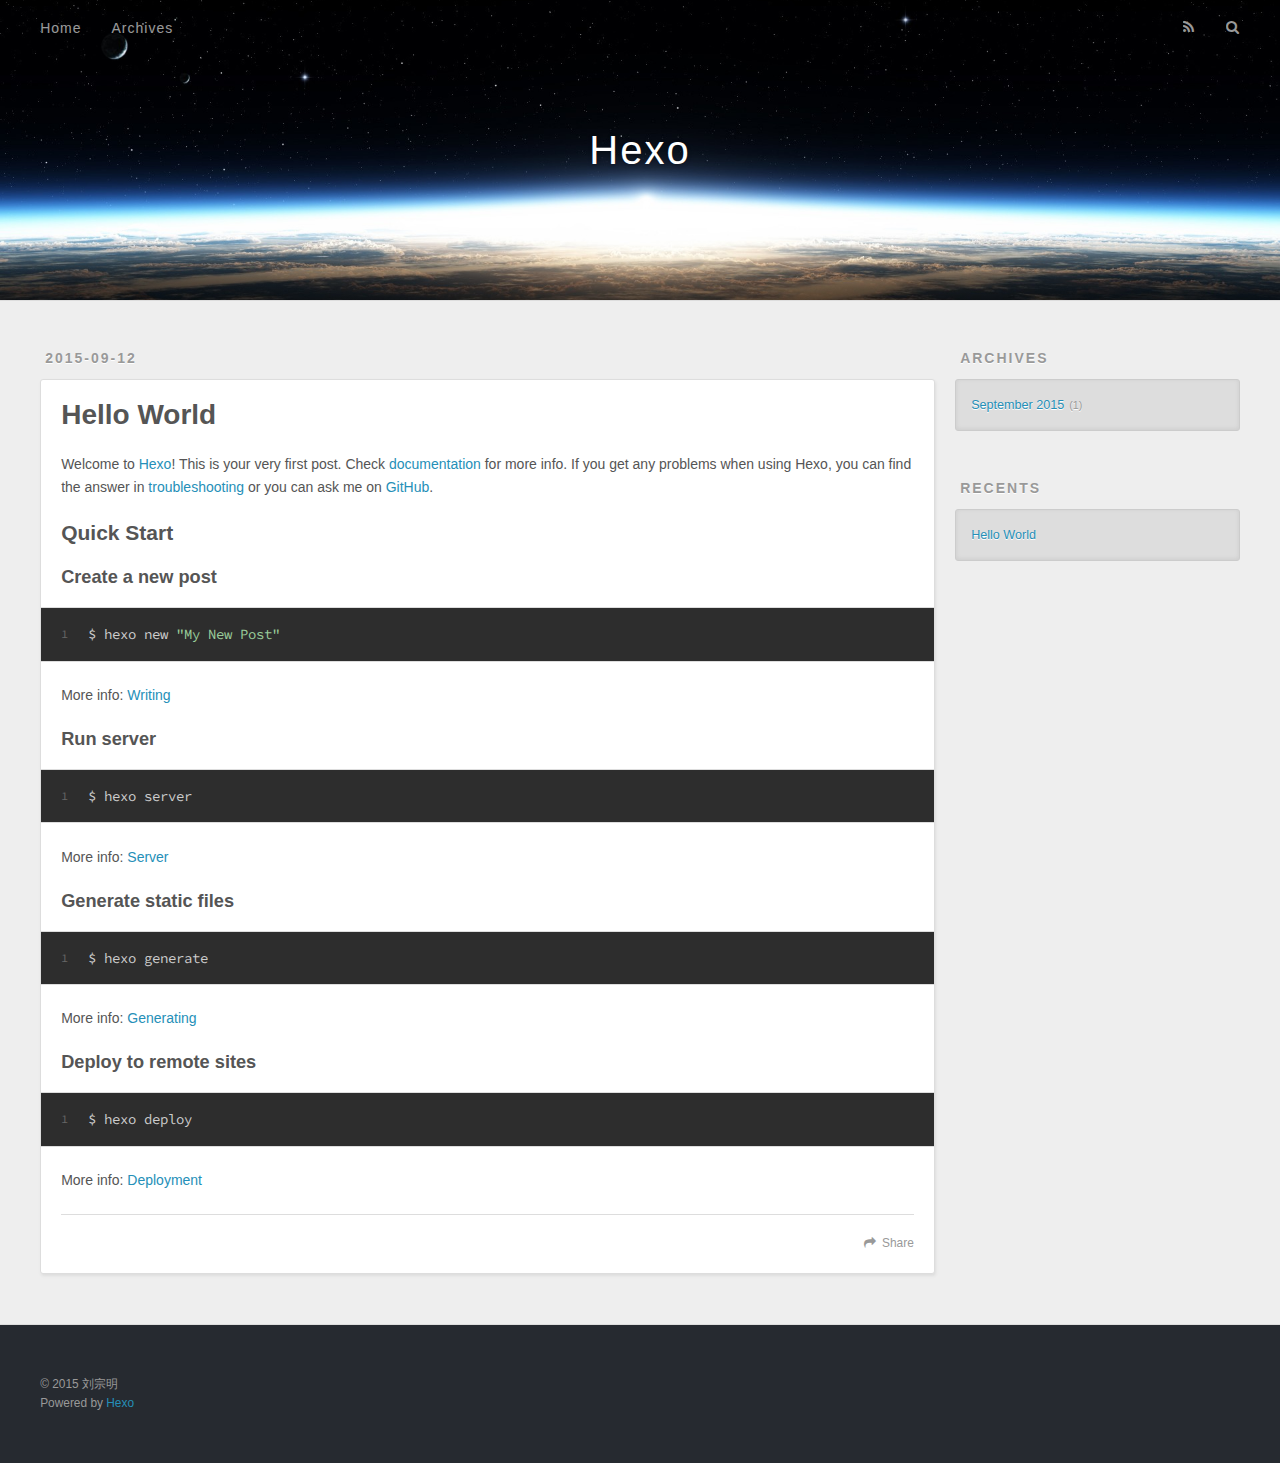
==== index.html @ bc6dc38a "Site updated: 2015-09-12 10:20:42" ====
<!DOCTYPE html>
<html>
<head>
  <meta charset="utf-8">
  
  <title>Hexo</title>
  <meta name="viewport" content="width=device-width, initial-scale=1, maximum-scale=1">
  <meta name="description">
<meta property="og:type" content="website">
<meta property="og:title" content="Hexo">
<meta property="og:url" content="http://yoursite.com/index.html">
<meta property="og:site_name" content="Hexo">
<meta property="og:description">
<meta name="twitter:card" content="summary">
<meta name="twitter:title" content="Hexo">
<meta name="twitter:description">
  
    <link rel="alternative" href="/atom.xml" title="Hexo" type="application/atom+xml">
  
  
    <link rel="icon" href="/favicon.png">
  
  <link href="//fonts.googleapis.com/css?family=Source+Code+Pro" rel="stylesheet" type="text/css">
  <link rel="stylesheet" href="/css/style.css" type="text/css">
  

</head>
<body>
  <div id="container">
    <div id="wrap">
      <header id="header">
  <div id="banner"></div>
  <div id="header-outer" class="outer">
    <div id="header-title" class="inner">
      <h1 id="logo-wrap">
        <a href="/" id="logo">Hexo</a>
      </h1>
      
    </div>
    <div id="header-inner" class="inner">
      <nav id="main-nav">
        <a id="main-nav-toggle" class="nav-icon"></a>
        
          <a class="main-nav-link" href="/">Home</a>
        
          <a class="main-nav-link" href="/archives">Archives</a>
        
      </nav>
      <nav id="sub-nav">
        
          <a id="nav-rss-link" class="nav-icon" href="/atom.xml" title="RSS Feed"></a>
        
        <a id="nav-search-btn" class="nav-icon" title="Search"></a>
      </nav>
      <div id="search-form-wrap">
        <form action="//google.com/search" method="get" accept-charset="UTF-8" class="search-form"><input type="search" name="q" results="0" class="search-form-input" placeholder="Search"><button type="submit" class="search-form-submit">&#xF002;</button><input type="hidden" name="sitesearch" value="http://yoursite.com"></form>
      </div>
    </div>
  </div>
</header>
      <div class="outer">
        <section id="main">
  
    <article id="post-hello-world" class="article article-type-post" itemscope itemprop="blogPost">
  <div class="article-meta">
    <a href="/2015/09/12/hello-world/" class="article-date">
  <time datetime="2015-09-12T01:57:37.000Z" itemprop="datePublished">2015-09-12</time>
</a>
    
  </div>
  <div class="article-inner">
    
    
      <header class="article-header">
        
  
    <h1 itemprop="name">
      <a class="article-title" href="/2015/09/12/hello-world/">Hello World</a>
    </h1>
  

      </header>
    
    <div class="article-entry" itemprop="articleBody">
      
        <p>Welcome to <a href="http://hexo.io/" target="_blank" rel="external">Hexo</a>! This is your very first post. Check <a href="http://hexo.io/docs/" target="_blank" rel="external">documentation</a> for more info. If you get any problems when using Hexo, you can find the answer in <a href="http://hexo.io/docs/troubleshooting.html" target="_blank" rel="external">troubleshooting</a> or you can ask me on <a href="https://github.com/hexojs/hexo/issues" target="_blank" rel="external">GitHub</a>.</p>
<h2 id="Quick_Start">Quick Start</h2><h3 id="Create_a_new_post">Create a new post</h3><figure class="highlight bash"><table><tr><td class="gutter"><pre><span class="line">1</span><br></pre></td><td class="code"><pre><span class="line">$ hexo new <span class="string">"My New Post"</span></span><br></pre></td></tr></table></figure>
<p>More info: <a href="http://hexo.io/docs/writing.html" target="_blank" rel="external">Writing</a></p>
<h3 id="Run_server">Run server</h3><figure class="highlight bash"><table><tr><td class="gutter"><pre><span class="line">1</span><br></pre></td><td class="code"><pre><span class="line">$ hexo server</span><br></pre></td></tr></table></figure>
<p>More info: <a href="http://hexo.io/docs/server.html" target="_blank" rel="external">Server</a></p>
<h3 id="Generate_static_files">Generate static files</h3><figure class="highlight bash"><table><tr><td class="gutter"><pre><span class="line">1</span><br></pre></td><td class="code"><pre><span class="line">$ hexo generate</span><br></pre></td></tr></table></figure>
<p>More info: <a href="http://hexo.io/docs/generating.html" target="_blank" rel="external">Generating</a></p>
<h3 id="Deploy_to_remote_sites">Deploy to remote sites</h3><figure class="highlight bash"><table><tr><td class="gutter"><pre><span class="line">1</span><br></pre></td><td class="code"><pre><span class="line">$ hexo deploy</span><br></pre></td></tr></table></figure>
<p>More info: <a href="http://hexo.io/docs/deployment.html" target="_blank" rel="external">Deployment</a></p>

      
    </div>
    <footer class="article-footer">
      <a data-url="http://yoursite.com/2015/09/12/hello-world/" data-id="ciegfqqn90000w3j21txel5hb" class="article-share-link">Share</a>
      
      
    </footer>
  </div>
  
</article>


  
  
</section>
        
          <aside id="sidebar">
  
    
  
    
  
    
  
    
  <div class="widget-wrap">
    <h3 class="widget-title">Archives</h3>
    <div class="widget">
      <ul class="archive-list"><li class="archive-list-item"><a class="archive-list-link" href="/archives/2015/09/">September 2015</a><span class="archive-list-count">1</span></li></ul>
    </div>
  </div>

  
    
  <div class="widget-wrap">
    <h3 class="widget-title">Recents</h3>
    <div class="widget">
      <ul>
        
          <li>
            <a href="/2015/09/12/hello-world/">Hello World</a>
          </li>
        
      </ul>
    </div>
  </div>

  
</aside>
        
      </div>
      <footer id="footer">
  
  <div class="outer">
    <div id="footer-info" class="inner">
      &copy; 2015 刘宗明<br>
      Powered by <a href="http://hexo.io/" target="_blank">Hexo</a>
    </div>
  </div>
</footer>
    </div>
    <nav id="mobile-nav">
  
    <a href="/" class="mobile-nav-link">Home</a>
  
    <a href="/archives" class="mobile-nav-link">Archives</a>
  
</nav>
    

<script src="//ajax.googleapis.com/ajax/libs/jquery/2.0.3/jquery.min.js"></script>


  <link rel="stylesheet" href="/fancybox/jquery.fancybox.css" type="text/css">
  <script src="/fancybox/jquery.fancybox.pack.js" type="text/javascript"></script>


<script src="/js/script.js" type="text/javascript"></script>

  </div>
</body>
</html>
---- css/style.css ----
body {
  width: 100%;
}
body:before,
body:after {
  content: "";
  display: table;
}
body:after {
  clear: both;
}
html,
body,
div,
span,
applet,
object,
iframe,
h1,
h2,
h3,
h4,
h5,
h6,
p,
blockquote,
pre,
a,
abbr,
acronym,
address,
big,
cite,
code,
del,
dfn,
em,
img,
ins,
kbd,
q,
s,
samp,
small,
strike,
strong,
sub,
sup,
tt,
var,
dl,
dt,
dd,
ol,
ul,
li,
fieldset,
form,
label,
legend,
table,
caption,
tbody,
tfoot,
thead,
tr,
th,
td {
  margin: 0;
  padding: 0;
  border: 0;
  outline: 0;
  font-weight: inherit;
  font-style: inherit;
  font-family: inherit;
  font-size: 100%;
  vertical-align: baseline;
}
body {
  line-height: 1;
  color: #000;
  background: #fff;
}
ol,
ul {
  list-style: none;
}
table {
  border-collapse: separate;
  border-spacing: 0;
  vertical-align: middle;
}
caption,
th,
td {
  text-align: left;
  font-weight: normal;
  vertical-align: middle;
}
a img {
  border: none;
}
input,
button {
  margin: 0;
  padding: 0;
}
input::-moz-focus-inner,
button::-moz-focus-inner {
  border: 0;
  padding: 0;
}
@font-face {
  font-family: FontAwesome;
  font-style: normal;
  font-weight: normal;
  src: url("fonts/fontawesome-webfont.eot?v=#4.0.3");
  src: url("fonts/fontawesome-webfont.eot?#iefix&v=#4.0.3") format("embedded-opentype"), url("fonts/fontawesome-webfont.woff?v=#4.0.3") format("woff"), url("fonts/fontawesome-webfont.ttf?v=#4.0.3") format("truetype"), url("fonts/fontawesome-webfont.svg#fontawesomeregular?v=#4.0.3") format("svg");
}
html,
body,
#container {
  height: 100%;
}
body {
  background: #eee;
  font: 14px "Helvetica Neue", Helvetica, Arial, sans-serif;
  -webkit-text-size-adjust: 100%;
}
.outer {
  max-width: 1220px;
  margin: 0 auto;
  padding: 0 20px;
}
.outer:before,
.outer:after {
  content: "";
  display: table;
}
.outer:after {
  clear: both;
}
.inner {
  display: inline;
  float: left;
  width: 98.33333333333333%;
  margin: 0 0.833333333333333%;
}
.left,
.alignleft {
  float: left;
}
.right,
.alignright {
  float: right;
}
.clear {
  clear: both;
}
#container {
  position: relative;
}
.mobile-nav-on {
  overflow: hidden;
}
#wrap {
  height: 100%;
  width: 100%;
  position: absolute;
  top: 0;
  left: 0;
  -webkit-transition: 0.2s ease-out;
  -moz-transition: 0.2s ease-out;
  -ms-transition: 0.2s ease-out;
  transition: 0.2s ease-out;
  z-index: 1;
  background: #eee;
}
.mobile-nav-on #wrap {
  left: 280px;
}
@media screen and (min-width: 768px) {
  #main {
    display: inline;
    float: left;
    width: 73.33333333333333%;
    margin: 0 0.833333333333333%;
  }
}
.article-date,
.article-category-link,
.archive-year,
.widget-title {
  text-decoration: none;
  text-transform: uppercase;
  letter-spacing: 2px;
  color: #999;
  margin-bottom: 1em;
  margin-left: 5px;
  line-height: 1em;
  text-shadow: 0 1px #fff;
  font-weight: bold;
}
.article-inner,
.archive-article-inner {
  background: #fff;
  -webkit-box-shadow: 1px 2px 3px #ddd;
  box-shadow: 1px 2px 3px #ddd;
  border: 1px solid #ddd;
  -webkit-border-radius: 3px;
  border-radius: 3px;
}
.article-entry h1,
.widget h1 {
  font-size: 2em;
}
.article-entry h2,
.widget h2 {
  font-size: 1.5em;
}
.article-entry h3,
.widget h3 {
  font-size: 1.3em;
}
.article-entry h4,
.widget h4 {
  font-size: 1.2em;
}
.article-entry h5,
.widget h5 {
  font-size: 1em;
}
.article-entry h6,
.widget h6 {
  font-size: 1em;
  color: #999;
}
.article-entry hr,
.widget hr {
  border: 1px dashed #ddd;
}
.article-entry strong,
.widget strong {
  font-weight: bold;
}
.article-entry em,
.widget em,
.article-entry cite,
.widget cite {
  font-style: italic;
}
.article-entry sup,
.widget sup,
.article-entry sub,
.widget sub {
  font-size: 0.75em;
  line-height: 0;
  position: relative;
  vertical-align: baseline;
}
.article-entry sup,
.widget sup {
  top: -0.5em;
}
.article-entry sub,
.widget sub {
  bottom: -0.2em;
}
.article-entry small,
.widget small {
  font-size: 0.85em;
}
.article-entry acronym,
.widget acronym,
.article-entry abbr,
.widget abbr {
  border-bottom: 1px dotted;
}
.article-entry ul,
.widget ul,
.article-entry ol,
.widget ol,
.article-entry dl,
.widget dl {
  margin: 0 20px;
  line-height: 1.6em;
}
.article-entry ul ul,
.widget ul ul,
.article-entry ol ul,
.widget ol ul,
.article-entry ul ol,
.widget ul ol,
.article-entry ol ol,
.widget ol ol {
  margin-top: 0;
  margin-bottom: 0;
}
.article-entry ul,
.widget ul {
  list-style: disc;
}
.article-entry ol,
.widget ol {
  list-style: decimal;
}
.article-entry dt,
.widget dt {
  font-weight: bold;
}
#header {
  height: 300px;
  position: relative;
  border-bottom: 1px solid #ddd;
}
#header:before,
#header:after {
  content: "";
  position: absolute;
  left: 0;
  right: 0;
  height: 40px;
}
#header:before {
  top: 0;
  background: -webkit-linear-gradient(rgba(0,0,0,0.2), transparent);
  background: -moz-linear-gradient(rgba(0,0,0,0.2), transparent);
  background: -ms-linear-gradient(rgba(0,0,0,0.2), transparent);
  background: linear-gradient(rgba(0,0,0,0.2), transparent);
}
#header:after {
  bottom: 0;
  background: -webkit-linear-gradient(transparent, rgba(0,0,0,0.2));
  background: -moz-linear-gradient(transparent, rgba(0,0,0,0.2));
  background: -ms-linear-gradient(transparent, rgba(0,0,0,0.2));
  background: linear-gradient(transparent, rgba(0,0,0,0.2));
}
#header-outer {
  height: 100%;
  position: relative;
}
#header-inner {
  position: relative;
  overflow: hidden;
}
#banner {
  position: absolute;
  top: 0;
  left: 0;
  width: 100%;
  height: 100%;
  background: url("images/banner.jpg") center #000;
  -webkit-background-size: cover;
  -moz-background-size: cover;
  background-size: cover;
  z-index: -1;
}
#header-title {
  text-align: center;
  height: 40px;
  position: absolute;
  top: 50%;
  left: 0;
  margin-top: -20px;
}
#logo,
#subtitle {
  text-decoration: none;
  color: #fff;
  font-weight: 300;
  text-shadow: 0 1px 4px rgba(0,0,0,0.3);
}
#logo {
  font-size: 40px;
  line-height: 40px;
  letter-spacing: 2px;
}
#subtitle {
  font-size: 16px;
  line-height: 16px;
  letter-spacing: 1px;
}
#subtitle-wrap {
  margin-top: 16px;
}
#main-nav {
  float: left;
  margin-left: -15px;
}
.nav-icon,
.main-nav-link {
  float: left;
  color: #fff;
  opacity: 0.6;
  text-decoration: none;
  text-shadow: 0 1px rgba(0,0,0,0.2);
  -webkit-transition: opacity 0.2s;
  -moz-transition: opacity 0.2s;
  -ms-transition: opacity 0.2s;
  transition: opacity 0.2s;
  display: block;
  padding: 20px 15px;
}
.nav-icon:hover,
.main-nav-link:hover {
  opacity: 1;
}
.nav-icon {
  font-family: FontAwesome;
  text-align: center;
  font-size: 14px;
  width: 14px;
  height: 14px;
  padding: 20px 15px;
  position: relative;
  cursor: pointer;
}
.main-nav-link {
  font-weight: 300;
  letter-spacing: 1px;
}
@media screen and (max-width: 479px) {
  .main-nav-link {
    display: none;
  }
}
#main-nav-toggle {
  display: none;
}
#main-nav-toggle:before {
  content: "\f0c9";
}
@media screen and (max-width: 479px) {
  #main-nav-toggle {
    display: block;
  }
}
#sub-nav {
  float: right;
  margin-right: -15px;
}
#nav-rss-link:before {
  content: "\f09e";
}
#nav-search-btn:before {
  content: "\f002";
}
#search-form-wrap {
  position: absolute;
  top: 15px;
  width: 150px;
  height: 30px;
  right: -150px;
  opacity: 0;
  -webkit-transition: 0.2s ease-out;
  -moz-transition: 0.2s ease-out;
  -ms-transition: 0.2s ease-out;
  transition: 0.2s ease-out;
}
#search-form-wrap.on {
  opacity: 1;
  right: 0;
}
@media screen and (max-width: 479px) {
  #search-form-wrap {
    width: 100%;
    right: -100%;
  }
}
.search-form {
  position: absolute;
  top: 0;
  left: 0;
  right: 0;
  background: #fff;
  padding: 5px 15px;
  -webkit-border-radius: 15px;
  border-radius: 15px;
  -webkit-box-shadow: 0 0 10px rgba(0,0,0,0.3);
  box-shadow: 0 0 10px rgba(0,0,0,0.3);
}
.search-form-input {
  border: none;
  background: none;
  color: #555;
  width: 100%;
  font: 13px "Helvetica Neue", Helvetica, Arial, sans-serif;
  outline: none;
}
.search-form-input::-webkit-search-results-decoration,
.search-form-input::-webkit-search-cancel-button {
  -webkit-appearance: none;
}
.search-form-submit {
  position: absolute;
  top: 50%;
  right: 10px;
  margin-top: -7px;
  font: 13px FontAwesome;
  border: none;
  background: none;
  color: #bbb;
  cursor: pointer;
}
.search-form-submit:hover,
.search-form-submit:focus {
  color: #777;
}
.article {
  margin: 50px 0;
}
.article-inner {
  overflow: hidden;
}
.article-meta:before,
.article-meta:after {
  content: "";
  display: table;
}
.article-meta:after {
  clear: both;
}
.article-date {
  float: left;
}
.article-category {
  float: left;
  line-height: 1em;
  color: #ccc;
  text-shadow: 0 1px #fff;
  margin-left: 8px;
}
.article-category:before {
  content: "\2022";
}
.article-category-link {
  margin: 0 12px 1em;
}
.article-header {
  padding: 20px 20px 0;
}
.article-title {
  text-decoration: none;
  font-size: 2em;
  font-weight: bold;
  color: #555;
  line-height: 1.1em;
  -webkit-transition: color 0.2s;
  -moz-transition: color 0.2s;
  -ms-transition: color 0.2s;
  transition: color 0.2s;
}
a.article-title:hover {
  color: #258fb8;
}
.article-entry {
  color: #555;
  padding: 0 20px;
}
.article-entry:before,
.article-entry:after {
  content: "";
  display: table;
}
.article-entry:after {
  clear: both;
}
.article-entry p,
.article-entry table {
  line-height: 1.6em;
  margin: 1.6em 0;
}
.article-entry h1,
.article-entry h2,
.article-entry h3,
.article-entry h4,
.article-entry h5,
.article-entry h6 {
  font-weight: bold;
}
.article-entry h1,
.article-entry h2,
.article-entry h3,
.article-entry h4,
.article-entry h5,
.article-entry h6 {
  line-height: 1.1em;
  margin: 1.1em 0;
}
.article-entry a {
  color: #258fb8;
  text-decoration: none;
}
.article-entry a:hover {
  text-decoration: underline;
}
.article-entry ul,
.article-entry ol,
.article-entry dl {
  margin-top: 1.6em;
  margin-bottom: 1.6em;
}
.article-entry img,
.article-entry video {
  max-width: 100%;
  height: auto;
  display: block;
  margin: auto;
}
.article-entry iframe {
  border: none;
}
.article-entry table {
  width: 100%;
  border-collapse: collapse;
  border-spacing: 0;
}
.article-entry th {
  font-weight: bold;
  border-bottom: 3px solid #ddd;
  padding-bottom: 0.5em;
}
.article-entry td {
  border-bottom: 1px solid #ddd;
  padding: 10px 0;
}
.article-entry blockquote {
  font-family: Georgia, "Times New Roman", serif;
  font-size: 1.4em;
  margin: 1.6em 20px;
  text-align: center;
}
.article-entry blockquote footer {
  font-size: 14px;
  margin: 1.6em 0;
  font-family: "Helvetica Neue", Helvetica, Arial, sans-serif;
}
.article-entry blockquote footer cite:before {
  content: "—";
  padding: 0 0.5em;
}
.article-entry .pullquote {
  text-align: left;
  width: 45%;
  margin: 0;
}
.article-entry .pullquote.left {
  margin-left: 0.5em;
  margin-right: 1em;
}
.article-entry .pullquote.right {
  margin-right: 0.5em;
  margin-left: 1em;
}
.article-entry .caption {
  color: #999;
  display: block;
  font-size: 0.9em;
  margin-top: 0.5em;
  position: relative;
  text-align: center;
}
.article-entry .video-container {
  position: relative;
  padding-top: 56.25%;
  height: 0;
  overflow: hidden;
}
.article-entry .video-container iframe,
.article-entry .video-container object,
.article-entry .video-container embed {
  position: absolute;
  top: 0;
  left: 0;
  width: 100%;
  height: 100%;
  margin-top: 0;
}
.article-more-link a {
  display: inline-block;
  line-height: 1em;
  padding: 6px 15px;
  -webkit-border-radius: 15px;
  border-radius: 15px;
  background: #eee;
  color: #999;
  text-shadow: 0 1px #fff;
  text-decoration: none;
}
.article-more-link a:hover {
  background: #258fb8;
  color: #fff;
  text-decoration: none;
  text-shadow: 0 1px #1e7293;
}
.article-footer {
  font-size: 0.85em;
  line-height: 1.6em;
  border-top: 1px solid #ddd;
  padding-top: 1.6em;
  margin: 0 20px 20px;
}
.article-footer:before,
.article-footer:after {
  content: "";
  display: table;
}
.article-footer:after {
  clear: both;
}
.article-footer a {
  color: #999;
  text-decoration: none;
}
.article-footer a:hover {
  color: #555;
}
.article-tag-list-item {
  float: left;
  margin-right: 10px;
}
.article-tag-list-link:before {
  content: "#";
}
.article-comment-link {
  float: right;
}
.article-comment-link:before {
  content: "\f075";
  font-family: FontAwesome;
  padding-right: 8px;
}
.article-share-link {
  cursor: pointer;
  float: right;
  margin-left: 20px;
}
.article-share-link:before {
  content: "\f064";
  font-family: FontAwesome;
  padding-right: 6px;
}
#article-nav {
  position: relative;
}
#article-nav:before,
#article-nav:after {
  content: "";
  display: table;
}
#article-nav:after {
  clear: both;
}
@media screen and (min-width: 768px) {
  #article-nav {
    margin: 50px 0;
  }
  #article-nav:before {
    width: 8px;
    height: 8px;
    position: absolute;
    top: 50%;
    left: 50%;
    margin-top: -4px;
    margin-left: -4px;
    content: "";
    -webkit-border-radius: 50%;
    border-radius: 50%;
    background: #ddd;
    -webkit-box-shadow: 0 1px 2px #fff;
    box-shadow: 0 1px 2px #fff;
  }
}
.article-nav-link-wrap {
  text-decoration: none;
  text-shadow: 0 1px #fff;
  color: #999;
  -webkit-box-sizing: border-box;
  -moz-box-sizing: border-box;
  box-sizing: border-box;
  margin-top: 50px;
  text-align: center;
  display: block;
}
.article-nav-link-wrap:hover {
  color: #555;
}
@media screen and (min-width: 768px) {
  .article-nav-link-wrap {
    width: 50%;
    margin-top: 0;
  }
}
@media screen and (min-width: 768px) {
  #article-nav-newer {
    float: left;
    text-align: right;
    padding-right: 20px;
  }
}
@media screen and (min-width: 768px) {
  #article-nav-older {
    float: right;
    text-align: left;
    padding-left: 20px;
  }
}
.article-nav-caption {
  text-transform: uppercase;
  letter-spacing: 2px;
  color: #ddd;
  line-height: 1em;
  font-weight: bold;
}
#article-nav-newer .article-nav-caption {
  margin-right: -2px;
}
.article-nav-title {
  font-size: 0.85em;
  line-height: 1.6em;
  margin-top: 0.5em;
}
.article-share-box {
  position: absolute;
  display: none;
  background: #fff;
  -webkit-box-shadow: 1px 2px 10px rgba(0,0,0,0.2);
  box-shadow: 1px 2px 10px rgba(0,0,0,0.2);
  -webkit-border-radius: 3px;
  border-radius: 3px;
  margin-left: -145px;
  overflow: hidden;
  z-index: 1;
}
.article-share-box.on {
  display: block;
}
.article-share-input {
  width: 100%;
  background: none;
  -webkit-box-sizing: border-box;
  -moz-box-sizing: border-box;
  box-sizing: border-box;
  font: 14px "Helvetica Neue", Helvetica, Arial, sans-serif;
  padding: 0 15px;
  color: #555;
  outline: none;
  border: 1px solid #ddd;
  -webkit-border-radius: 3px 3px 0 0;
  border-radius: 3px 3px 0 0;
  height: 36px;
  line-height: 36px;
}
.article-share-links {
  background: #eee;
}
.article-share-links:before,
.article-share-links:after {
  content: "";
  display: table;
}
.article-share-links:after {
  clear: both;
}
.article-share-twitter,
.article-share-facebook,
.article-share-pinterest,
.article-share-google {
  width: 50px;
  height: 36px;
  display: block;
  float: left;
  position: relative;
  color: #999;
  text-shadow: 0 1px #fff;
}
.article-share-twitter:before,
.article-share-facebook:before,
.article-share-pinterest:before,
.article-share-google:before {
  font-size: 20px;
  font-family: FontAwesome;
  width: 20px;
  height: 20px;
  position: absolute;
  top: 50%;
  left: 50%;
  margin-top: -10px;
  margin-left: -10px;
  text-align: center;
}
.article-share-twitter:hover,
.article-share-facebook:hover,
.article-share-pinterest:hover,
.article-share-google:hover {
  color: #fff;
}
.article-share-twitter:before {
  content: "\f099";
}
.article-share-twitter:hover {
  background: #00aced;
  text-shadow: 0 1px #008abe;
}
.article-share-facebook:before {
  content: "\f09a";
}
.article-share-facebook:hover {
  background: #3b5998;
  text-shadow: 0 1px #2f477a;
}
.article-share-pinterest:before {
  content: "\f0d2";
}
.article-share-pinterest:hover {
  background: #cb2027;
  text-shadow: 0 1px #a21a1f;
}
.article-share-google:before {
  content: "\f0d5";
}
.article-share-google:hover {
  background: #dd4b39;
  text-shadow: 0 1px #be3221;
}
.article-gallery {
  background: #000;
  position: relative;
}
.article-gallery-photos {
  position: relative;
  overflow: hidden;
}
.article-gallery-img {
  display: none;
  max-width: 100%;
}
.article-gallery-img:first-child {
  display: block;
}
.article-gallery-img.loaded {
  position: absolute;
  display: block;
}
.article-gallery-img img {
  display: block;
  max-width: 100%;
  margin: 0 auto;
}
#comments {
  background: #fff;
  -webkit-box-shadow: 1px 2px 3px #ddd;
  box-shadow: 1px 2px 3px #ddd;
  padding: 20px;
  border: 1px solid #ddd;
  -webkit-border-radius: 3px;
  border-radius: 3px;
  margin: 50px 0;
}
#comments a {
  color: #258fb8;
}
.archives-wrap {
  margin: 50px 0;
}
.archives:before,
.archives:after {
  content: "";
  display: table;
}
.archives:after {
  clear: both;
}
.archive-year-wrap {
  margin-bottom: 1em;
}
.archives {
  -webkit-column-gap: 10px;
  -moz-column-gap: 10px;
  column-gap: 10px;
}
@media screen and (min-width: 480px) and (max-width: 767px) {
  .archives {
    -webkit-column-count: 2;
    -moz-column-count: 2;
    column-count: 2;
  }
}
@media screen and (min-width: 768px) {
  .archives {
    -webkit-column-count: 3;
    -moz-column-count: 3;
    column-count: 3;
  }
}
.archive-article {
  -webkit-column-break-inside: avoid;
  page-break-inside: avoid;
  overflow: hidden;
  break-inside: avoid-column;
}
.archive-article-inner {
  padding: 10px;
  margin-bottom: 15px;
}
.archive-article-title {
  text-decoration: none;
  font-weight: bold;
  color: #555;
  -webkit-transition: color 0.2s;
  -moz-transition: color 0.2s;
  -ms-transition: color 0.2s;
  transition: color 0.2s;
  line-height: 1.6em;
}
.archive-article-title:hover {
  color: #258fb8;
}
.archive-article-footer {
  margin-top: 1em;
}
.archive-article-date {
  color: #999;
  text-decoration: none;
  font-size: 0.85em;
  line-height: 1em;
  margin-bottom: 0.5em;
  display: block;
}
#page-nav {
  margin: 50px auto;
  background: #fff;
  -webkit-box-shadow: 1px 2px 3px #ddd;
  box-shadow: 1px 2px 3px #ddd;
  border: 1px solid #ddd;
  -webkit-border-radius: 3px;
  border-radius: 3px;
  text-align: center;
  color: #999;
  overflow: hidden;
}
#page-nav:before,
#page-nav:after {
  content: "";
  display: table;
}
#page-nav:after {
  clear: both;
}
#page-nav a,
#page-nav span {
  padding: 10px 20px;
  line-height: 1;
  height: 2ex;
}
#page-nav a {
  color: #999;
  text-decoration: none;
}
#page-nav a:hover {
  background: #999;
  color: #fff;
}
#page-nav .prev {
  float: left;
}
#page-nav .next {
  float: right;
}
#page-nav .page-number {
  display: inline-block;
}
@media screen and (max-width: 479px) {
  #page-nav .page-number {
    display: none;
  }
}
#page-nav .current {
  color: #555;
  font-weight: bold;
}
#page-nav .space {
  color: #ddd;
}
#footer {
  background: #262a30;
  padding: 50px 0;
  border-top: 1px solid #ddd;
  color: #999;
}
#footer a {
  color: #258fb8;
  text-decoration: none;
}
#footer a:hover {
  text-decoration: underline;
}
#footer-info {
  line-height: 1.6em;
  font-size: 0.85em;
}
.article-entry pre,
.article-entry .highlight {
  background: #2d2d2d;
  margin: 0 -20px;
  padding: 15px 20px;
  border-style: solid;
  border-color: #ddd;
  border-width: 1px 0;
  overflow: auto;
  color: #ccc;
  line-height: 22.400000000000002px;
}
.article-entry .highlight .gutter pre,
.article-entry .gist .gist-file .gist-data .line-numbers {
  color: #666;
  font-size: 0.85em;
}
.article-entry pre,
.article-entry code {
  font-family: "Source Code Pro", Consolas, Monaco, Menlo, Consolas, monospace;
}
.article-entry code {
  background: #eee;
  text-shadow: 0 1px #fff;
  padding: 0 0.3em;
}
.article-entry pre code {
  background: none;
  text-shadow: none;
  padding: 0;
}
.article-entry .highlight pre {
  border: none;
  margin: 0;
  padding: 0;
}
.article-entry .highlight table {
  margin: 0;
  width: auto;
}
.article-entry .highlight td {
  border: none;
  padding: 0;
}
.article-entry .highlight figcaption {
  font-size: 0.85em;
  color: #999;
  line-height: 1em;
  margin-bottom: 1em;
}
.article-entry .highlight figcaption:before,
.article-entry .highlight figcaption:after {
  content: "";
  display: table;
}
.article-entry .highlight figcaption:after {
  clear: both;
}
.article-entry .highlight figcaption a {
  float: right;
}
.article-entry .highlight .gutter pre {
  text-align: right;
  padding-right: 20px;
}
.article-entry .highlight .line {
  height: 22.400000000000002px;
}
.article-entry .gist {
  margin: 0 -20px;
  border-style: solid;
  border-color: #ddd;
  border-width: 1px 0;
  background: #2d2d2d;
  padding: 15px 20px 15px 0;
}
.article-entry .gist .gist-file {
  border: none;
  font-family: "Source Code Pro", Consolas, Monaco, Menlo, Consolas, monospace;
  margin: 0;
}
.article-entry .gist .gist-file .gist-data {
  background: none;
  border: none;
}
.article-entry .gist .gist-file .gist-data .line-numbers {
  background: none;
  border: none;
  padding: 0 20px 0 0;
}
.article-entry .gist .gist-file .gist-data .line-data {
  padding: 0 !important;
}
.article-entry .gist .gist-file .highlight {
  margin: 0;
  padding: 0;
  border: none;
}
.article-entry .gist .gist-file .gist-meta {
  background: #2d2d2d;
  color: #999;
  font: 0.85em "Helvetica Neue", Helvetica, Arial, sans-serif;
  text-shadow: 0 0;
  padding: 0;
  margin-top: 1em;
  margin-left: 20px;
}
.article-entry .gist .gist-file .gist-meta a {
  color: #258fb8;
  font-weight: normal;
}
.article-entry .gist .gist-file .gist-meta a:hover {
  text-decoration: underline;
}
pre .comment,
pre .title {
  color: #999;
}
pre .variable,
pre .attribute,
pre .tag,
pre .regexp,
pre .ruby .constant,
pre .xml .tag .title,
pre .xml .pi,
pre .xml .doctype,
pre .html .doctype,
pre .css .id,
pre .css .class,
pre .css .pseudo {
  color: #f2777a;
}
pre .number,
pre .preprocessor,
pre .built_in,
pre .literal,
pre .params,
pre .constant {
  color: #f99157;
}
pre .class,
pre .ruby .class .title,
pre .css .rules .attribute {
  color: #9c9;
}
pre .string,
pre .value,
pre .inheritance,
pre .header,
pre .ruby .symbol,
pre .xml .cdata {
  color: #9c9;
}
pre .css .hexcolor {
  color: #6cc;
}
pre .function,
pre .python .decorator,
pre .python .title,
pre .ruby .function .title,
pre .ruby .title .keyword,
pre .perl .sub,
pre .javascript .title,
pre .coffeescript .title {
  color: #69c;
}
pre .keyword,
pre .javascript .function {
  color: #c9c;
}
@media screen and (max-width: 479px) {
  #mobile-nav {
    position: absolute;
    top: 0;
    left: 0;
    width: 280px;
    height: 100%;
    background: #191919;
    border-right: 1px solid #fff;
  }
}
@media screen and (max-width: 479px) {
  .mobile-nav-link {
    display: block;
    color: #999;
    text-decoration: none;
    padding: 15px 20px;
    font-weight: bold;
  }
  .mobile-nav-link:hover {
    color: #fff;
  }
}
@media screen and (min-width: 768px) {
  #sidebar {
    display: inline;
    float: left;
    width: 23.333333333333332%;
    margin: 0 0.833333333333333%;
  }
}
.widget-wrap {
  margin: 50px 0;
}
.widget {
  color: #777;
  text-shadow: 0 1px #fff;
  background: #ddd;
  -webkit-box-shadow: 0 -1px 4px #ccc inset;
  box-shadow: 0 -1px 4px #ccc inset;
  border: 1px solid #ccc;
  padding: 15px;
  -webkit-border-radius: 3px;
  border-radius: 3px;
}
.widget a {
  color: #258fb8;
  text-decoration: none;
}
.widget a:hover {
  text-decoration: underline;
}
.widget ul ul,
.widget ol ul,
.widget dl ul,
.widget ul ol,
.widget ol ol,
.widget dl ol,
.widget ul dl,
.widget ol dl,
.widget dl dl {
  margin-left: 15px;
  list-style: disc;
}
.widget {
  line-height: 1.6em;
  word-wrap: break-word;
  font-size: 0.9em;
}
.widget ul,
.widget ol {
  list-style: none;
  margin: 0;
}
.widget ul ul,
.widget ol ul,
.widget ul ol,
.widget ol ol {
  margin: 0 20px;
}
.widget ul ul,
.widget ol ul {
  list-style: disc;
}
.widget ul ol,
.widget ol ol {
  list-style: decimal;
}
.category-list-count,
.tag-list-count,
.archive-list-count {
  padding-left: 5px;
  color: #999;
  font-size: 0.85em;
}
.category-list-count:before,
.tag-list-count:before,
.archive-list-count:before {
  content: "(";
}
.category-list-count:after,
.tag-list-count:after,
.archive-list-count:after {
  content: ")";
}
.tagcloud a {
  margin-right: 5px;
  display: inline-block;
}
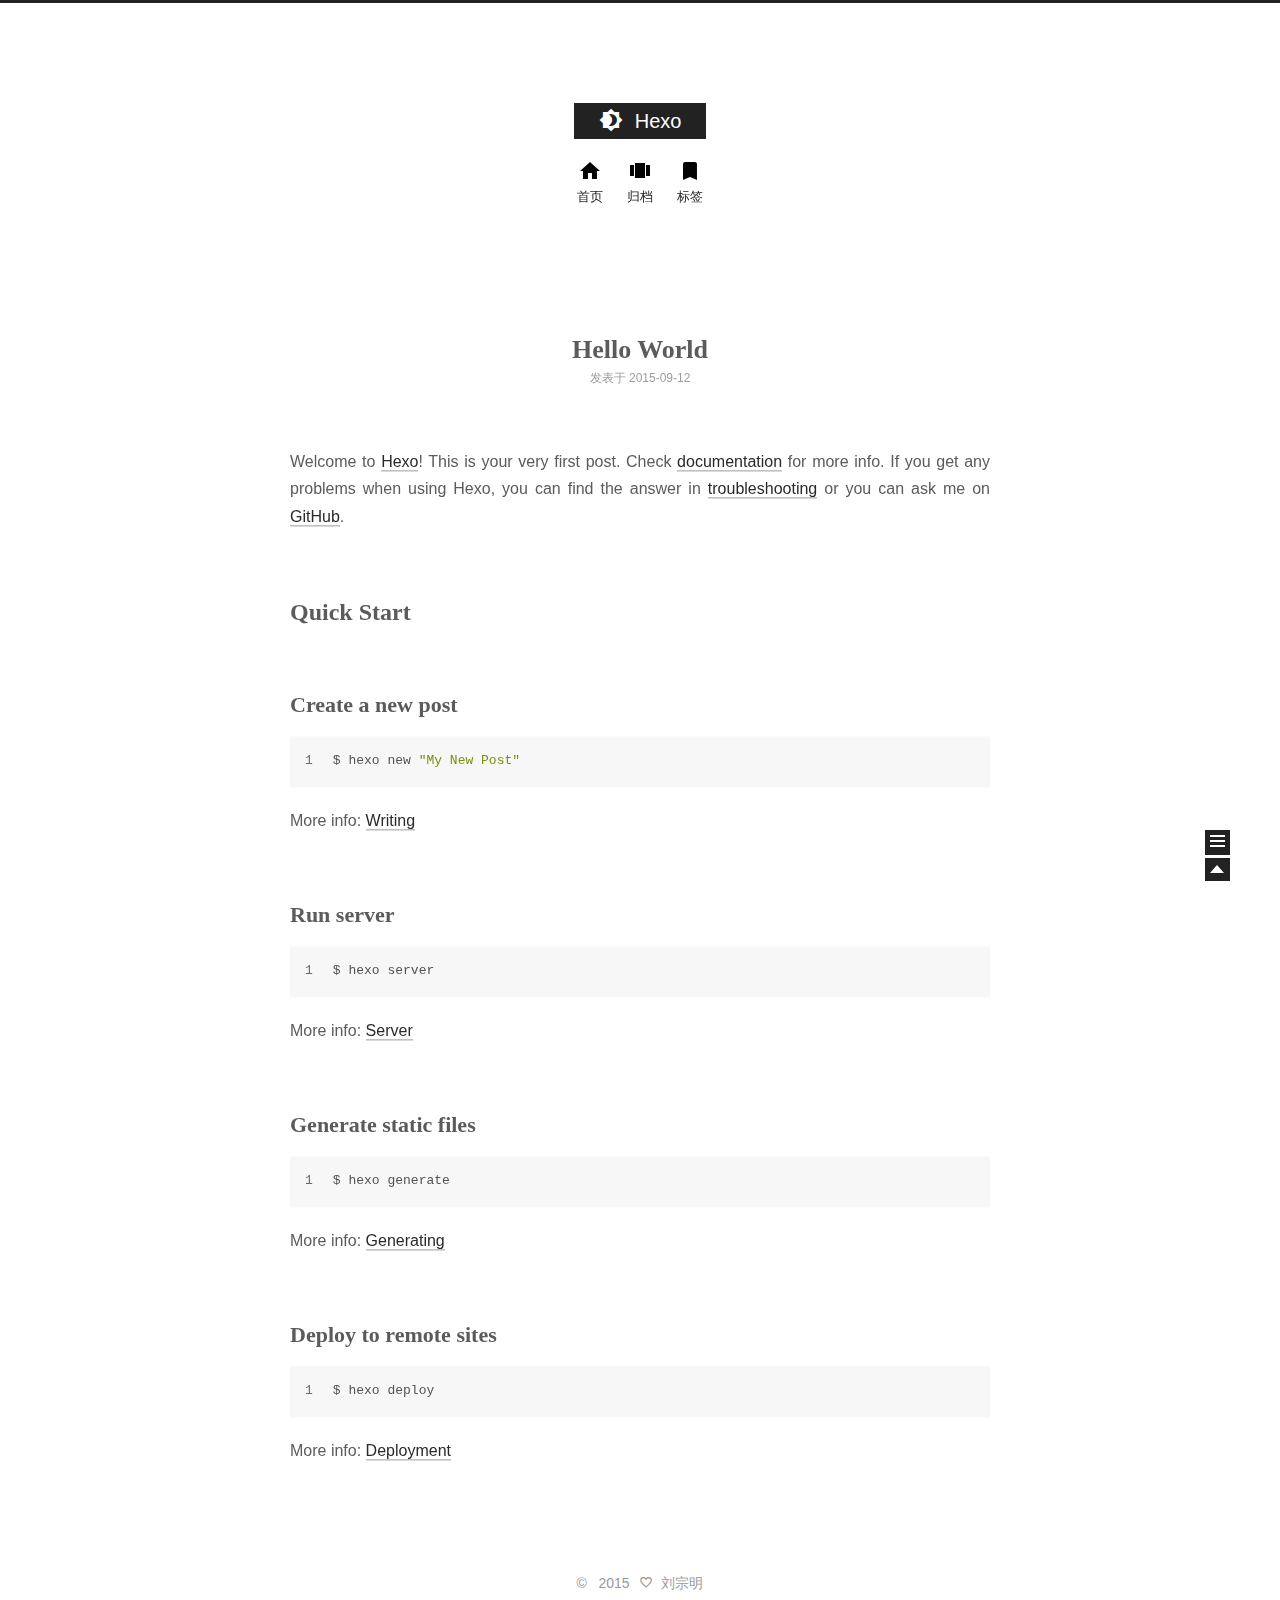
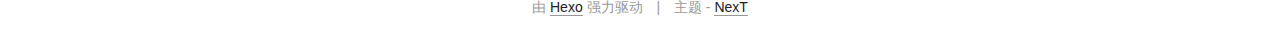
==== commit c9356da4: "Site updated: 2015-09-12 13:13:01" ====
--- a/index.html
+++ b/index.html
@@ -1,11 +1,43 @@
-<!DOCTYPE html>
-<html>
+<!doctype html>
+<html class="theme-next use-motion ">
 <head>
-  <meta charset="utf-8">
-  
-  <title>Hexo</title>
-  <meta name="viewport" content="width=device-width, initial-scale=1, maximum-scale=1">
-  <meta name="description">
+  
+
+<meta charset="UTF-8"/>
+<meta http-equiv="X-UA-Compatible" content="IE=edge,chrome=1" />
+<meta name="viewport" content="width=device-width, initial-scale=1, maximum-scale=1"/>
+
+
+<meta http-equiv="Cache-Control" content="no-transform" />
+<meta http-equiv="Cache-Control" content="no-siteapp" />
+
+
+
+
+
+
+
+
+  <link rel="stylesheet" type="text/css" href="/vendors/fancybox/source/jquery.fancybox.css?v=2.1.5"/>
+
+
+
+
+<link rel="stylesheet" type="text/css" href="/css/main.css?v=0.4.5.1"/>
+
+
+
+
+  <meta name="keywords" content="Hexo,next" />
+
+
+
+
+
+  <link rel="shorticon icon" type="image/x-icon" href="/favicon.ico?v=0.4.5.1" />
+
+
+<meta name="description">
 <meta property="og:type" content="website">
 <meta property="og:title" content="Hexo">
 <meta property="og:url" content="http://yoursite.com/index.html">
@@ -14,76 +46,148 @@
 <meta name="twitter:card" content="summary">
 <meta name="twitter:title" content="Hexo">
 <meta name="twitter:description">
-  
-    <link rel="alternative" href="/atom.xml" title="Hexo" type="application/atom+xml">
-  
-  
-    <link rel="icon" href="/favicon.png">
-  
-  <link href="//fonts.googleapis.com/css?family=Source+Code+Pro" rel="stylesheet" type="text/css">
-  <link rel="stylesheet" href="/css/style.css" type="text/css">
-  
-
+
+
+<script type="text/javascript" id="hexo.configuration">
+  var CONFIG = {
+    scheme: '',
+    sidebar: 'post'
+  };
+</script>
+
+  <title> Hexo </title>
 </head>
-<body>
-  <div id="container">
-    <div id="wrap">
-      <header id="header">
-  <div id="banner"></div>
-  <div id="header-outer" class="outer">
-    <div id="header-title" class="inner">
-      <h1 id="logo-wrap">
-        <a href="/" id="logo">Hexo</a>
-      </h1>
-      
-    </div>
-    <div id="header-inner" class="inner">
-      <nav id="main-nav">
-        <a id="main-nav-toggle" class="nav-icon"></a>
-        
-          <a class="main-nav-link" href="/">Home</a>
-        
-          <a class="main-nav-link" href="/archives">Archives</a>
-        
-      </nav>
-      <nav id="sub-nav">
-        
-          <a id="nav-rss-link" class="nav-icon" href="/atom.xml" title="RSS Feed"></a>
-        
-        <a id="nav-search-btn" class="nav-icon" title="Search"></a>
-      </nav>
-      <div id="search-form-wrap">
-        <form action="//google.com/search" method="get" accept-charset="UTF-8" class="search-form"><input type="search" name="q" results="0" class="search-form-input" placeholder="Search"><button type="submit" class="search-form-submit">&#xF002;</button><input type="hidden" name="sitesearch" value="http://yoursite.com"></form>
+
+<body itemscope itemtype="http://schema.org/WebPage" lang="zh-Hans">
+
+  <!--[if lte IE 8]>
+  <div style=' clear: both; height: 59px; padding:0 0 0 15px; position: relative;margin:0 auto;'>
+    <a href="http://windows.microsoft.com/en-US/internet-explorer/products/ie/home?ocid=ie6_countdown_bannercode">
+      <img src="http://7u2nvr.com1.z0.glb.clouddn.com/picouterie.jpg" border="0" height="42" width="820"
+           alt="You are using an outdated browser. For a faster, safer browsing experience, upgrade for free today or use other browser ,like chrome firefox safari."
+           style='margin-left:auto;margin-right:auto;display: block;'/>
+    </a>
+  </div>
+<![endif]-->
+  
+
+
+
+  <div class="container one-column 
+   page-home 
+">
+    <div class="headband"></div>
+
+    <header id="header" class="header" itemscope itemtype="http://schema.org/WPHeader">
+      <div class="header-inner"><h1 class="site-meta">
+  <span class="logo-line-before"><i></i></span>
+  <a href="/" class="brand" rel="start">
+      <span class="logo">
+        <i class="icon-next-logo"></i>
+      </span>
+      <span class="site-title">Hexo</span>
+  </a>
+  <span class="logo-line-after"><i></i></span>
+</h1>
+
+<div class="site-nav-toggle">
+  <button>
+    <span class="btn-bar"></span>
+    <span class="btn-bar"></span>
+    <span class="btn-bar"></span>
+  </button>
+</div>
+
+<nav class="site-nav">
+  
+
+  
+    <ul id="menu" class="menu ">
+      
+        
+        <li class="menu-item menu-item-home">
+          <a href="/" rel="section">
+            <i class="menu-item-icon icon-next-home"></i> <br />
+            首页
+          </a>
+        </li>
+      
+        
+        <li class="menu-item menu-item-archives">
+          <a href="/archives" rel="section">
+            <i class="menu-item-icon icon-next-archives"></i> <br />
+            归档
+          </a>
+        </li>
+      
+        
+        <li class="menu-item menu-item-tags">
+          <a href="/tags" rel="section">
+            <i class="menu-item-icon icon-next-tags"></i> <br />
+            标签
+          </a>
+        </li>
+      
+
+      
+      
+    </ul>
+  
+
+  
+</nav>
+
+ </div>
+    </header>
+
+    <main id="main" class="main">
+      <div class="main-inner">
+        <div id="content" class="content"> 
+  <section id="posts" class="posts-expand">
+    
+      
+
+  <article class="post post-type-normal " itemscope itemtype="http://schema.org/Article">
+    <header class="post-header">
+
+      
+      
+        <h1 class="post-title" itemprop="name headline">
+          
+          
+            
+              <a class="post-title-link" href="/2015/09/12/hello-world/" itemprop="url">
+                Hello World
+              </a>
+            
+          
+        </h1>
+      
+
+      <div class="post-meta">
+        <span class="post-time">
+          发表于
+          <time itemprop="dateCreated" datetime="2015-09-12T09:57:37+08:00" content="2015-09-12">
+            2015-09-12
+          </time>
+        </span>
+
+        
+
+        
+          
+        
       </div>
-    </div>
-  </div>
-</header>
-      <div class="outer">
-        <section id="main">
-  
-    <article id="post-hello-world" class="article article-type-post" itemscope itemprop="blogPost">
-  <div class="article-meta">
-    <a href="/2015/09/12/hello-world/" class="article-date">
-  <time datetime="2015-09-12T01:57:37.000Z" itemprop="datePublished">2015-09-12</time>
-</a>
-    
-  </div>
-  <div class="article-inner">
-    
-    
-      <header class="article-header">
-        
-  
-    <h1 itemprop="name">
-      <a class="article-title" href="/2015/09/12/hello-world/">Hello World</a>
-    </h1>
-  
-
-      </header>
-    
-    <div class="article-entry" itemprop="articleBody">
-      
-        <p>Welcome to <a href="http://hexo.io/" target="_blank" rel="external">Hexo</a>! This is your very first post. Check <a href="http://hexo.io/docs/" target="_blank" rel="external">documentation</a> for more info. If you get any problems when using Hexo, you can find the answer in <a href="http://hexo.io/docs/troubleshooting.html" target="_blank" rel="external">troubleshooting</a> or you can ask me on <a href="https://github.com/hexojs/hexo/issues" target="_blank" rel="external">GitHub</a>.</p>
+    </header>
+
+    <div class="post-body">
+
+      
+      
+
+      
+        
+          <span itemprop="articleBody"><p>Welcome to <a href="http://hexo.io/" target="_blank" rel="external">Hexo</a>! This is your very first post. Check <a href="http://hexo.io/docs/" target="_blank" rel="external">documentation</a> for more info. If you get any problems when using Hexo, you can find the answer in <a href="http://hexo.io/docs/troubleshooting.html" target="_blank" rel="external">troubleshooting</a> or you can ask me on <a href="https://github.com/hexojs/hexo/issues" target="_blank" rel="external">GitHub</a>.</p>
 <h2 id="Quick_Start">Quick Start</h2><h3 id="Create_a_new_post">Create a new post</h3><figure class="highlight bash"><table><tr><td class="gutter"><pre><span class="line">1</span><br></pre></td><td class="code"><pre><span class="line">$ hexo new <span class="string">"My New Post"</span></span><br></pre></td></tr></table></figure>
 <p>More info: <a href="http://hexo.io/docs/writing.html" target="_blank" rel="external">Writing</a></p>
 <h3 id="Run_server">Run server</h3><figure class="highlight bash"><table><tr><td class="gutter"><pre><span class="line">1</span><br></pre></td><td class="code"><pre><span class="line">$ hexo server</span><br></pre></td></tr></table></figure>
@@ -92,86 +196,200 @@
 <p>More info: <a href="http://hexo.io/docs/generating.html" target="_blank" rel="external">Generating</a></p>
 <h3 id="Deploy_to_remote_sites">Deploy to remote sites</h3><figure class="highlight bash"><table><tr><td class="gutter"><pre><span class="line">1</span><br></pre></td><td class="code"><pre><span class="line">$ hexo deploy</span><br></pre></td></tr></table></figure>
 <p>More info: <a href="http://hexo.io/docs/deployment.html" target="_blank" rel="external">Deployment</a></p>
-
+</span>
+        
       
     </div>
-    <footer class="article-footer">
-      <a data-url="http://yoursite.com/2015/09/12/hello-world/" data-id="ciegfqqn90000w3j21txel5hb" class="article-share-link">Share</a>
-      
+
+    <footer class="post-footer">
+      
+
+      
+
+      
+      
+        <div class="post-eof"></div>
       
     </footer>
-  </div>
-  
-</article>
-
-
-  
-  
-</section>
-        
-          <aside id="sidebar">
-  
+  </article>
+
+
     
-  
-    
-  
-    
-  
-    
-  <div class="widget-wrap">
-    <h3 class="widget-title">Archives</h3>
-    <div class="widget">
-      <ul class="archive-list"><li class="archive-list-item"><a class="archive-list-link" href="/archives/2015/09/">September 2015</a><span class="archive-list-count">1</span></li></ul>
+  </section>
+
+  
+ </div>
+
+        
+
+        
+      </div>
+
+      
+  
+  <div class="sidebar-toggle">
+    <div class="sidebar-toggle-line-wrap">
+      <span class="sidebar-toggle-line sidebar-toggle-line-first"></span>
+      <span class="sidebar-toggle-line sidebar-toggle-line-middle"></span>
+      <span class="sidebar-toggle-line sidebar-toggle-line-last"></span>
     </div>
   </div>
 
+  <aside id="sidebar" class="sidebar">
+    <div class="sidebar-inner">
+
+      
+
+      <section class="site-overview">
+        <div class="site-author motion-element" itemprop="author" itemscope itemtype="http://schema.org/Person">
+          <img class="site-author-image" src="/uploads/avatar.jpg" alt="刘宗明" itemprop="image"/>
+          <p class="site-author-name" itemprop="name">刘宗明</p>
+        </div>
+        <p class="site-description motion-element" itemprop="description"></p>
+        <nav class="site-state motion-element">
+          <div class="site-state-item site-state-posts">
+            <a href="/archives">
+              <span class="site-state-item-count">1</span>
+              <span class="site-state-item-name">日志</span>
+            </a>
+          </div>
+
+          <div class="site-state-item site-state-categories">
+            
+              <span class="site-state-item-count">0</span>
+              <span class="site-state-item-name">分类</span>
+              
+          </div>
+
+          <div class="site-state-item site-state-tags">
+            <a href="/tags">
+              <span class="site-state-item-count">0</span>
+              <span class="site-state-item-name">标签</span>
+              </a>
+          </div>
+
+        </nav>
+
+        
+
+        <div class="links-of-author motion-element">
+          
+            
+              <span class="links-of-author-item">
+                <a href="https://github.com/pandaming" target="_blank">github</a>
+              </span>
+            
+              <span class="links-of-author-item">
+                <a href="http://weibo.com/pandaxiaoming" target="_blank">weibo</a>
+              </span>
+            
+          
+        </div>
+
+        
+        
+
+        <div class="links-of-author motion-element">
+          
+        </div>
+
+      </section>
+
+      
+
+    </div>
+  </aside>
+
+
+    </main>
+
+    <footer id="footer" class="footer">
+      <div class="footer-inner"> <div class="copyright" >
+  
+  &copy; &nbsp; 
+  <span itemprop="copyrightYear">2015</span>
+  <span class="with-love">
+    <i class="icon-next-heart"></i>
+  </span>
+  <span class="author" itemprop="copyrightHolder">刘宗明</span>
+</div>
+
+<div class="powered-by">
+  由 <a class="theme-link" href="http://hexo.io">Hexo</a> 强力驱动
+</div>
+
+<div class="theme-info">
+  主题 -
+  <a class="theme-link" href="https://github.com/iissnan/hexo-theme-next">
+    NexT
+  </a>
+</div>
+
+
+ </div>
+    </footer>
+
+    <div class="back-to-top"></div>
+  </div>
+
+  <script type="text/javascript" src="/vendors/jquery/index.js?v=2.1.3"></script>
+
+  
+  
   
     
-  <div class="widget-wrap">
-    <h3 class="widget-title">Recents</h3>
-    <div class="widget">
-      <ul>
-        
-          <li>
-            <a href="/2015/09/12/hello-world/">Hello World</a>
-          </li>
-        
-      </ul>
-    </div>
-  </div>
-
-  
-</aside>
-        
-      </div>
-      <footer id="footer">
-  
-  <div class="outer">
-    <div id="footer-info" class="inner">
-      &copy; 2015 刘宗明<br>
-      Powered by <a href="http://hexo.io/" target="_blank">Hexo</a>
-    </div>
-  </div>
-</footer>
-    </div>
-    <nav id="mobile-nav">
-  
-    <a href="/" class="mobile-nav-link">Home</a>
-  
-    <a href="/archives" class="mobile-nav-link">Archives</a>
-  
-</nav>
     
 
-<script src="//ajax.googleapis.com/ajax/libs/jquery/2.0.3/jquery.min.js"></script>
-
-
-  <link rel="stylesheet" href="/fancybox/jquery.fancybox.css" type="text/css">
-  <script src="/fancybox/jquery.fancybox.pack.js" type="text/javascript"></script>
-
-
-<script src="/js/script.js" type="text/javascript"></script>
-
-  </div>
+  
+
+
+  
+  
+  <script type="text/javascript" src="/vendors/fancybox/source/jquery.fancybox.pack.js"></script>
+  <script type="text/javascript" src="/js/fancy-box.js?v=0.4.5.1"></script>
+
+
+  <script type="text/javascript" src="/js/helpers.js?v=0.4.5.1"></script>
+  
+
+  <script type="text/javascript" src="/vendors/velocity/velocity.min.js"></script>
+  <script type="text/javascript" src="/vendors/velocity/velocity.ui.min.js"></script>
+
+  <script type="text/javascript" src="/js/motion_global.js?v=0.4.5.1" id="motion.global"></script>
+
+
+
+
+  <script type="text/javascript" src="/js/nav-toggle.js?v=0.4.5.1"></script>
+  <script type="text/javascript" src="/vendors/fastclick/lib/fastclick.min.js?v=1.0.6"></script>
+
+  
+
+  <script type="text/javascript">
+    $(document).ready(function () {
+      if (CONFIG.sidebar === 'always') {
+        displaySidebar();
+      }
+      if (isMobile()) {
+        FastClick.attach(document.body);
+      }
+    });
+  </script>
+
+  
+
+  
+  
+
+  
+  <script type="text/javascript" src="/js/lazyload.js"></script>
+  <script type="text/javascript">
+    $(function () {
+      $("#posts").find('img').lazyload({
+        placeholder: "/images/loading.gif",
+        effect: "fadeIn"
+      });
+    });
+  </script>
 </body>
-</html>+</html>
--- a/css/main.css
+++ b/css/main.css
@@ -0,0 +1,1964 @@
+/* normalize.css v3.0.2 | MIT License | git.io/normalize */
+html {
+  font-family: sans-serif; /* 1 */
+  -ms-text-size-adjust: 100%; /* 2 */
+  -webkit-text-size-adjust: 100%; /* 2 */
+}
+body {
+  margin: 0;
+}
+article,
+aside,
+details,
+figcaption,
+figure,
+footer,
+header,
+hgroup,
+main,
+menu,
+nav,
+section,
+summary {
+  display: block;
+}
+audio,
+canvas,
+progress,
+video {
+  display: inline-block; /* 1 */
+  vertical-align: baseline; /* 2 */
+}
+audio:not([controls]) {
+  display: none;
+  height: 0;
+}
+[hidden],
+template {
+  display: none;
+}
+a {
+  background-color: transparent;
+}
+a:active,
+a:hover {
+  outline: 0;
+}
+abbr[title] {
+  border-bottom: 1px dotted;
+}
+b,
+strong {
+  font-weight: bold;
+}
+dfn {
+  font-style: italic;
+}
+h1 {
+  font-size: 2em;
+  margin: 0.67em 0;
+}
+mark {
+  background: #ff0;
+  color: #000;
+}
+small {
+  font-size: 80%;
+}
+sub,
+sup {
+  font-size: 75%;
+  line-height: 0;
+  position: relative;
+  vertical-align: baseline;
+}
+sup {
+  top: -0.5em;
+}
+sub {
+  bottom: -0.25em;
+}
+img {
+  border: 0;
+}
+svg:not(:root) {
+  overflow: hidden;
+}
+figure {
+  margin: 1em 40px;
+}
+hr {
+  -moz-box-sizing: content-box;
+  box-sizing: content-box;
+  height: 0;
+}
+pre {
+  overflow: auto;
+}
+code,
+kbd,
+pre,
+samp {
+  font-family: monospace, monospace;
+  font-size: 1em;
+}
+button,
+input,
+optgroup,
+select,
+textarea {
+  color: inherit; /* 1 */
+  font: inherit; /* 2 */
+  margin: 0; /* 3 */
+}
+button {
+  overflow: visible;
+}
+button,
+select {
+  text-transform: none;
+}
+button,
+html input[type="button"],
+input[type="reset"],
+input[type="submit"] {
+  -webkit-appearance: button; /* 2 */
+  cursor: pointer; /* 3 */
+}
+button[disabled],
+html input[disabled] {
+  cursor: default;
+}
+button::-moz-focus-inner,
+input::-moz-focus-inner {
+  border: 0;
+  padding: 0;
+}
+input {
+  line-height: normal;
+}
+input[type="checkbox"],
+input[type="radio"] {
+  box-sizing: border-box; /* 1 */
+  padding: 0; /* 2 */
+}
+input[type="number"]::-webkit-inner-spin-button,
+input[type="number"]::-webkit-outer-spin-button {
+  height: auto;
+}
+input[type="search"] {
+  -webkit-appearance: textfield; /* 1 */
+  -moz-box-sizing: content-box;
+  -webkit-box-sizing: content-box; /* 2 */
+  box-sizing: content-box;
+}
+input[type="search"]::-webkit-search-cancel-button,
+input[type="search"]::-webkit-search-decoration {
+  -webkit-appearance: none;
+}
+fieldset {
+  border: 1px solid #c0c0c0;
+  margin: 0 2px;
+  padding: 0.35em 0.625em 0.75em;
+}
+legend {
+  border: 0; /* 1 */
+  padding: 0; /* 2 */
+}
+textarea {
+  overflow: auto;
+}
+optgroup {
+  font-weight: bold;
+}
+table {
+  border-collapse: collapse;
+  border-spacing: 0;
+}
+td,
+th {
+  padding: 0;
+}
+::selection {
+  background: #262a30;
+  color: #fff;
+}
+body {
+  position: relative;
+  font-family: Lato, "Microsoft Jhenghei", "Hiragino Sans GB", "Microsoft YaHei", sans-serif;
+  font-size: 16px;
+  line-height: 1.7;
+  color: #555;
+  background: #fff;
+}
+@media (min-width: 768px) and (max-width: 991px) {
+  body {
+    padding-right: 0 !important;
+  }
+}
+@media (max-width: 767px) {
+  body {
+    padding-right: 0 !important;
+  }
+}
+h1,
+h2,
+h3,
+h4,
+h5,
+h6 {
+  margin: 0;
+  padding: 0;
+  font-weight: bold;
+  line-height: 1;
+  font-family: Cambria, Georgia, "Microsoft Jhenghei", "Hiragino Sans GB", "Microsoft YaHei", "Times New Roman", serif;
+}
+h1 {
+  font-size: 26px;
+}
+@media (max-width: 767px) {
+  h1 {
+    font-size: 22px;
+  }
+}
+h2 {
+  font-size: 24px;
+}
+@media (max-width: 767px) {
+  h2 {
+    font-size: 20px;
+  }
+}
+h3 {
+  font-size: 22px;
+}
+@media (max-width: 767px) {
+  h3 {
+    font-size: 18px;
+  }
+}
+h4 {
+  font-size: 20px;
+}
+@media (max-width: 767px) {
+  h4 {
+    font-size: 16px;
+  }
+}
+h5 {
+  font-size: 18px;
+}
+@media (max-width: 767px) {
+  h5 {
+    font-size: 14px;
+  }
+}
+h6 {
+  font-size: 16px;
+}
+@media (max-width: 767px) {
+  h6 {
+    font-size: 12px;
+  }
+}
+p {
+  margin: 0 0 25px 0;
+}
+a {
+  color: #222;
+  text-decoration: none;
+  border-bottom: 1px solid #999;
+}
+a:hover {
+  border-bottom-color: #222;
+}
+ul {
+  list-style: none;
+}
+blockquote {
+  margin: 0;
+  padding: 0;
+}
+img {
+  display: block;
+  margin: auto 0;
+  max-width: 100%;
+  height: auto;
+}
+h2,
+h3,
+h4,
+h5,
+h6 {
+  margin: 60px 0 15px;
+}
+ul {
+  list-style: square;
+}
+a {
+  word-wrap: break-word;
+}
+hr {
+  margin: 40px 0;
+  height: 3px;
+  border: none;
+  background-color: #ddd;
+  background-image: repeating-linear-gradient(-45deg, #fff, #fff 4px, transparent 4px, transparent 8px);
+}
+blockquote {
+  padding: 0 15px;
+  color: #666;
+  border-left: 4px solid #ddd;
+}
+blockquote cite::before {
+  content: "-";
+  padding: 0 5px;
+}
+dt {
+  font-weight: 700;
+}
+dd {
+  margin: 0;
+  padding: 0;
+}
+.pullquote {
+  width: 45%;
+}
+.pullquote.left {
+  float: left;
+  margin-left: 5px;
+  margin-right: 10px;
+}
+.pullquote.right {
+  float: right;
+  margin-left: 10px;
+  margin-right: 5px;
+}
+.highlight table,
+.gist table {
+  width: auto;
+}
+.highlight table td,
+.gist table td {
+  border: none;
+}
+.highlight a,
+.gist a {
+  color: #222 !important;
+  text-decoration: none !important;
+}
+.video-container {
+  position: relative;
+  padding-top: 60%;
+  height: 0;
+  overflow: hidden;
+}
+.video-container iframe,
+.video-container object,
+.video-container embed {
+  position: absolute;
+  top: 0;
+  left: 0;
+  width: 100%;
+  height: 100%;
+}
+table {
+  width: 100%;
+  border-collapse: collapse;
+  border-spacing: 0;
+  border: 1px solid #ddd;
+  font-size: 14px;
+}
+table>tbody>tr:nth-of-type(odd) {
+  background-color: #f9f9f9;
+}
+table>tbody>tr:hover {
+  background-color: #f5f5f5;
+}
+caption,
+th,
+td {
+  padding: 8px;
+  text-align: left;
+  vertical-align: middle;
+  font-weight: normal;
+}
+th,
+td {
+  border-bottom: 3px solid #ddd;
+  border-right: 1px solid #eee;
+}
+th {
+  padding-bottom: 10px;
+  font-weight: 700;
+}
+td {
+  border-bottom-width: 1px;
+}
+.text-left {
+  text-align: left;
+}
+.text-center {
+  text-align: center;
+}
+.text-right {
+  text-align: right;
+}
+.text-justify {
+  text-align: justify;
+}
+.text-nowrap {
+  white-space: nowrap;
+}
+.text-lowercase {
+  text-transform: lowercase;
+}
+.text-uppercase {
+  text-transform: uppercase;
+}
+.text-capitalize {
+  text-transform: capitalize;
+}
+.center-block {
+  display: block;
+  margin-left: auto;
+  margin-right: auto;
+}
+.clearfix:before,
+.clearfix:after {
+  content: " ";
+  display: table;
+}
+.clearfix:after {
+  clear: both;
+}
+.full-image.full-image.full-image {
+  border: none;
+}
+@media (min-width: 992px) {
+  .full-image.full-image.full-image {
+    max-width: none;
+    width: 126%;
+    margin: 0 -13%;
+  }
+}
+.blockquote-center,
+.page-home .post-type-quote blockquote,
+.page-post-detail .post-type-quote blockquote {
+  position: relative;
+  margin: 40px 0;
+  padding: 0;
+  border-left: none;
+  text-align: center;
+}
+.blockquote-center::before,
+.page-home .post-type-quote blockquote::before,
+.page-post-detail .post-type-quote blockquote::before,
+.blockquote-center::after,
+.page-home .post-type-quote blockquote::after,
+.page-post-detail .post-type-quote blockquote::after {
+  position: absolute;
+  content: ' ';
+  display: block;
+  width: 100%;
+  height: 24px;
+  opacity: 0.2;
+  background: url("[data-uri]") no-repeat;
+  background-position: 0 -7px;
+  background-size: 24px 24px;
+}
+.blockquote-center::before,
+.page-home .post-type-quote blockquote::before,
+.page-post-detail .post-type-quote blockquote::before {
+  top: -20px;
+  border-top: 1px solid #ccc;
+}
+.blockquote-center::after,
+.page-home .post-type-quote blockquote::after,
+.page-post-detail .post-type-quote blockquote::after {
+  bottom: -20px;
+  border-bottom: 1px solid #ccc;
+  background-position: 100% 7px;
+}
+.blockquote-center p,
+.page-home .post-type-quote blockquote p,
+.page-post-detail .post-type-quote blockquote p,
+.blockquote-center div,
+.page-home .post-type-quote blockquote div,
+.page-post-detail .post-type-quote blockquote div {
+  text-align: center;
+}
+.use-motion .motion-element {
+  opacity: 0;
+}
+@font-face {
+  font-family: 'default';
+  src: url("../fonts/icon-default/icomoon.eot?-9394c0");
+  src: url("../fonts/icon-default/icomoon.eot?#iefix-9394c0") format('embedded-opentype'), url("../fonts/icon-default/icomoon.woff?-9394c0") format('woff'), url("../fonts/icon-default/icomoon.ttf?-9394c0") format('truetype'), url("../fonts/icon-default/icomoon.svg?-9394c0#default") format('svg');
+  font-weight: normal;
+  font-style: normal;
+}
+[class^="icon-"],
+[class*=" icon-"] {
+  font-family: 'default';
+  speak: none;
+  font-style: normal;
+  font-weight: normal;
+  font-variant: normal;
+  text-transform: none;
+  line-height: 1;
+/* Better Font Rendering =========== */
+  -webkit-font-smoothing: antialiased;
+  -moz-osx-font-smoothing: grayscale;
+}
+.icon-next-logo {
+  font-size: 24px;
+  color: #fff;
+}
+.icon-next-home,
+.icon-next-categories,
+.icon-next-archives,
+.icon-next-tags,
+.icon-next-about,
+.icon-next-feed,
+.icon-next-search {
+  font-size: 24px;
+  color: #000;
+}
+.icon-next-external-link {
+  font-size: 14px;
+}
+.icon-next-heart {
+  font-size: 14px;
+}
+.icon-storage:before,
+.icon-next-categories:before {
+  content: "\e0bc";
+}
+.icon-insert_emoticon:before,
+.icon-next-about:before {
+  content: "\e0e8";
+}
+.icon-brightness_4:before,
+.icon-next-logo:before {
+  content: "\e13e";
+}
+.icon-whatshot:before,
+.icon-next-feed:before {
+  content: "\e25b";
+}
+.icon-bookmark:before,
+.icon-next-tags:before {
+  content: "\e27b";
+}
+.icon-favorite_outline:before,
+.icon-next-heart:before {
+  content: "\e292";
+}
+.icon-home:before,
+.icon-next-home:before {
+  content: "\e29e";
+}
+.icon-open_in_new:before,
+.icon-next-external-link:before {
+  content: "\e2b2";
+}
+.icon-search:before,
+.icon-next-search:before {
+  content: "\e2ca";
+}
+.icon-view_carousel:before,
+.icon-next-archives:before {
+  content: "\e2fd";
+}
+.post pre,
+.post .highlight {
+  background: #f7f7f7;
+  margin: 20px 0;
+  padding: 15px;
+  overflow: auto;
+  font-size: 13px;
+  color: #4d4d4c;
+  line-height: 1.6;
+}
+.post .highlight .gutter pre,
+.post .gist .gist-file .gist-data .line-numbers {
+  color: #666;
+}
+.post pre,
+.post code {
+  font-family: "PT Mono", Consolas, Monaco, Menlo, monospace;
+}
+.post code {
+  background: #eee;
+  text-shadow: 0 1px #fff;
+  padding: 0 0.3em;
+}
+.post pre code {
+  background: none;
+  text-shadow: none;
+  padding: 0;
+}
+.post .highlight pre {
+  border: none;
+  margin: 0;
+  padding: 0;
+}
+.post .highlight table {
+  margin: 0;
+  width: auto;
+  border: none;
+}
+.post .highlight td {
+  border: none;
+  padding: 0;
+}
+.post .highlight figcaption {
+  font-size: 0.85em;
+  color: #8e908c;
+  line-height: 1em;
+  margin-bottom: 1em;
+}
+.post .highlight figcaption:before,
+.post .highlight figcaption:after {
+  content: " ";
+  display: table;
+}
+.post .highlight figcaption:after {
+  clear: both;
+}
+.post .highlight figcaption a {
+  float: right;
+}
+.post .highlight .gutter pre {
+  text-align: right;
+  padding-right: 20px;
+}
+.post .highlight .line {
+  height: 20px;
+}
+.post .gist {
+  margin: 20px 0;
+  border-style: solid;
+  border-color: #ccc;
+  border-width: 1px 0;
+  background: #f7f7f7;
+  padding: 15px 40px 15px 15px;
+}
+.post .gist .gist-file {
+  border: none;
+  font-family: "PT Mono", Consolas, Monaco, Menlo, monospace;
+  margin: 0;
+}
+.post .gist .gist-file .gist-data {
+  background: none;
+  border: none;
+}
+.post .gist .gist-file .gist-data .line-numbers {
+  background: none;
+  border: none;
+  padding: 0 20px 0 0;
+}
+.post .gist .gist-file .gist-data .line-data {
+  padding: 0 !important;
+}
+.post .gist .gist-file .highlight {
+  margin: 0;
+  padding: 0;
+  border: none;
+}
+.post .gist .gist-file .gist-meta {
+  background: #f7f7f7;
+  color: #8e908c;
+  font: 13px Lato, "Microsoft Jhenghei", "Hiragino Sans GB", "Microsoft YaHei", sans-serif;
+  text-shadow: 0 0;
+  padding: 0;
+  margin-top: 1em;
+  margin-left: 40px;
+}
+.post .gist .gist-file .gist-meta a {
+  color: color-link;
+  font-weight: normal;
+}
+.post .gist .gist-file .gist-meta a:hover {
+  text-decoration: underline;
+}
+pre .comment {
+  color: #8e908c;
+}
+pre .variable,
+pre .attribute,
+pre .tag,
+pre .regexp,
+pre .ruby .constant,
+pre .xml .tag .title,
+pre .xml .pi,
+pre .xml .doctype,
+pre .html .doctype,
+pre .css .id,
+pre .css .class,
+pre .css .pseudo {
+  color: #c82829;
+}
+pre .number,
+pre .preprocessor,
+pre .built_in,
+pre .literal,
+pre .params,
+pre .constant {
+  color: #f5871f;
+}
+pre .ruby .class .title,
+pre .css .rules .attribute {
+  color: #718c00;
+}
+pre .string,
+pre .value,
+pre .inheritance,
+pre .header,
+pre .ruby .symbol,
+pre .xml .cdata {
+  color: #718c00;
+}
+pre .title,
+pre .css .hexcolor {
+  color: #3e999f;
+}
+pre .function,
+pre .python .decorator,
+pre .python .title,
+pre .ruby .function .title,
+pre .ruby .title .keyword,
+pre .perl .sub,
+pre .javascript .title,
+pre .coffeescript .title {
+  color: #4271ae;
+}
+pre .keyword,
+pre .javascript .function {
+  color: #8959a8;
+}
+html,
+body {
+  height: 100%;
+}
+.container {
+  position: relative;
+  min-height: 100%;
+}
+.header-inner {
+  margin: 0 auto;
+  padding: 100px 0 70px;
+  width: 960px;
+}
+.one-column .header-inner {
+  width: 700px;
+}
+.main {
+  padding-bottom: 150px;
+}
+.main-inner {
+  margin: 0 auto;
+  width: 960px;
+}
+.one-column .main-inner {
+  width: 700px;
+}
+.main-inner .content {
+  width: 700px;
+}
+.footer {
+  position: absolute;
+  left: 0;
+  bottom: 0;
+  width: 100%;
+  min-height: 50px;
+}
+.footer-inner {
+  margin: 20px auto;
+  width: 960px;
+}
+.one-column .footer-inner {
+  width: 700px;
+}
+.headband {
+  height: 3px;
+  background: #222;
+}
+.header {
+  background: #fff;
+}
+.header-inner {
+  position: relative;
+}
+.site-meta {
+  margin: 0;
+  text-align: center;
+}
+@media (max-width: 767px) {
+  .site-meta {
+    text-align: center;
+  }
+}
+.brand {
+  position: relative;
+  display: inline-block;
+  padding: 0 25px;
+  color: #fff;
+  background: #222;
+  border-bottom: none;
+  font-family: Lato, "Microsoft Jhenghei", "Hiragino Sans GB", "Microsoft YaHei", sans-serif;
+}
+.logo {
+  display: inline-block;
+  margin-right: 5px;
+  line-height: 36px;
+  vertical-align: top;
+}
+.site-title {
+  display: inline-block;
+  vertical-align: top;
+  line-height: 36px;
+  font-size: 20px;
+  font-weight: normal;
+}
+.use-motion .brand {
+  opacity: 0;
+}
+.use-motion .logo,
+.use-motion .site-title {
+  opacity: 0;
+  position: relative;
+  top: -10px;
+}
+.site-nav-toggle {
+  display: none;
+  position: absolute;
+  top: 10px;
+  left: 10px;
+}
+@media (max-width: 767px) {
+  .site-nav-toggle {
+    display: block;
+  }
+}
+.site-nav-toggle button {
+  margin-top: 2px;
+  padding: 9px 10px;
+  background: transparent;
+  border: none;
+}
+@media (max-width: 767px) {
+  .site-nav {
+    display: none;
+    margin: 0 -10px;
+    padding: 0 10px;
+    clear: both;
+    border-top: 1px solid #ddd;
+  }
+}
+@media (min-width: 768px) and (max-width: 991px) {
+  .site-nav {
+    display: block !important;
+  }
+}
+@media (min-width: 992px) {
+  .site-nav {
+    display: block !important;
+  }
+}
+.menu {
+  margin-top: 20px;
+  padding-left: 0;
+  text-align: center;
+}
+.menu .menu-item {
+  display: inline-block;
+  margin-left: 20px;
+}
+@media screen and (max-width: 767px) {
+  .menu .menu-item {
+    margin-top: 10px;
+  }
+}
+.menu .menu-item:first-child {
+  margin-left: 0;
+}
+.menu .menu-item a {
+  display: block;
+  font-size: 13px;
+  text-transform: capitalize;
+  line-height: 1.5;
+  border-bottom: 1px solid transparent;
+  transition-property: border-color;
+  transition-duration: 0.2s;
+  transition-timing-function: ease-in-out;
+  transition-delay: 0s;
+}
+.menu .menu-item a:hover {
+  border-bottom-color: #222;
+}
+.translation {
+  margin-top: -20px;
+  font-size: 14px;
+  color: #999;
+}
+.post:last-child .post-eof.post-eof.post-eof {
+  display: none;
+}
+.sidebar-toggle {
+  position: fixed;
+  right: 50px;
+  bottom: 45px;
+  width: 15px;
+  height: 15px;
+  padding: 5px;
+  background: #222;
+  line-height: 0;
+  z-index: 1050;
+  cursor: pointer;
+  -webkit-transform: translateZ(0);
+}
+@media (min-width: 768px) and (max-width: 991px) {
+  .sidebar-toggle {
+    display: none;
+  }
+}
+@media (max-width: 767px) {
+  .sidebar-toggle {
+    display: none;
+  }
+}
+.sidebar-toggle-line {
+  position: relative;
+  display: inline-block;
+  vertical-align: top;
+  height: 2px;
+  width: 100%;
+  background: #fff;
+  margin-top: 3px;
+}
+.sidebar-toggle-line:first-child {
+  margin-top: 0;
+}
+.sidebar {
+  width: 0;
+  position: fixed;
+  right: 0;
+  top: 0;
+  bottom: 0;
+  z-index: 1040;
+  box-shadow: inset 0 2px 6px #000;
+  background: #222;
+  -webkit-transform: translateZ(0);
+}
+.sidebar a {
+  color: #999;
+  border-bottom-color: #555;
+}
+.sidebar a:hover {
+  color: #eee;
+}
+@media (min-width: 768px) and (max-width: 991px) {
+  .sidebar {
+    display: none !important;
+  }
+}
+@media (max-width: 767px) {
+  .sidebar {
+    display: none !important;
+  }
+}
+.sidebar-inner {
+  position: relative;
+  padding: 20px 10px;
+  color: #999;
+  text-align: center;
+}
+.site-author-image {
+  display: block;
+  margin: 0 auto;
+  max-width: 96px;
+  height: auto;
+  border: 2px solid #333;
+  padding: 2px;
+}
+.site-author-name {
+  margin: 5px 0 0;
+  color: #f5f5f5;
+}
+.site-description {
+  margin-top: 5px;
+  font-size: 14px;
+  color: #555;
+}
+.site-state {
+  overflow: hidden;
+  line-height: 1.4;
+}
+.site-state-item {
+  display: inline-block;
+  padding: 0 15px;
+  border-left: 1px solid #333;
+}
+.site-state-item:first-child {
+  border-left: none;
+}
+.site-state-item a {
+  border-bottom: none;
+}
+.site-state-item-count {
+  display: block;
+  text-align: center;
+  font-size: 18px;
+}
+.site-state-item-name {
+  font-size: 13px;
+}
+.feed-link {
+  margin-top: 20px;
+}
+.feed-link a {
+  display: inline-block;
+  padding: 0 15px;
+  color: #fc6423;
+  border: 1px solid #fc6423;
+  border-radius: 4px;
+}
+.feed-link a i {
+  color: #fc6423;
+  font-size: 14px;
+}
+.feed-link a:hover {
+  color: #fff;
+  background: #fc6423;
+}
+.feed-link a:hover i {
+  color: #fff;
+}
+.links-of-author {
+  margin-top: 20px;
+}
+.links-of-author a {
+  display: inline-block;
+  vertical-align: middle;
+  margin-right: 10px;
+  margin-bottom: 10px;
+  border-bottom-color: #555;
+  font-size: 13px;
+}
+.links-of-author a:before {
+  display: inline-block;
+  vertical-align: middle;
+  margin-right: 3px;
+  content: " ";
+  width: 4px;
+  height: 4px;
+  border-radius: 50%;
+  background: #ff4a08;
+}
+.sidebar-nav {
+  margin: 0;
+  padding-left: 0;
+}
+.sidebar-nav li {
+  display: inline-block;
+  cursor: pointer;
+  border-bottom: 1px solid transparent;
+  font-size: 15px;
+}
+.sidebar-nav li:hover {
+  color: #f5f5f5;
+}
+.page-post-detail .sidebar-nav-toc {
+  padding: 0 5px;
+}
+.page-post-detail .sidebar-nav-overview {
+  margin-left: 10px;
+}
+.sidebar-nav .sidebar-nav-active {
+  color: #87daff;
+  border-bottom-color: #87daff;
+}
+.sidebar-nav .sidebar-nav-active:hover {
+  color: #87daff;
+}
+.post-toc {
+  overflow: hidden;
+  position: relative;
+}
+.post-toc-empty {
+  font-size: 14px;
+  color: #666;
+}
+.post-toc ol {
+  overflow: auto;
+  margin: 0;
+  padding: 0 10px 10px;
+  text-align: left;
+  list-style: none;
+  font-size: 14px;
+}
+.post-toc ol a {
+  color: #999;
+}
+.post-toc ol a:hover {
+  color: #ccc;
+}
+.post-toc .nav .nav-child {
+  display: none;
+}
+.post-toc .nav .active .nav-child {
+  display: block;
+}
+.post-toc .nav .active > a {
+  color: #ccc;
+}
+.post-toc .nav .active-current > a {
+  color: #87daff;
+}
+.post-toc .nav .active-current > a:hover {
+  color: #87daff;
+}
+.post-toc-indicator {
+  height: 20px;
+  opacity: 0.4;
+  background: no-repeat 10px 50%;
+  background-size: 10px 12px;
+}
+.post-toc-indicator-top {
+  opacity: 0;
+  margin-top: 10px;
+  background-image: url("[data-uri]");
+}
+.post-toc-indicator-bottom {
+  position: absolute;
+  width: 100%;
+  background-image: url("[data-uri]");
+}
+.footer {
+  font-size: 14px;
+  color: #999;
+}
+.footer img {
+  border: none;
+}
+.footer-inner {
+  text-align: center;
+}
+.with-love {
+  display: inline-block;
+  margin: 0 5px;
+}
+.powered-by,
+.theme-info {
+  display: inline-block;
+}
+.powered-by {
+  margin-right: 10px;
+}
+.powered-by::after {
+  content: "|";
+  padding-left: 10px;
+}
+.cc-license {
+  margin-top: 10px;
+  text-align: center;
+}
+.cc-license .cc-opacity {
+  opacity: 0.7;
+  border-bottom: none;
+}
+.cc-license .cc-opacity:hover {
+  opacity: 0.9;
+}
+.cc-license img {
+  display: inline-block;
+}
+@media (max-width: 767px) {
+  body {
+    font-size: 14px;
+  }
+  .header-inner,
+  .one-column .header-inner,
+  .main-inner,
+  .one-column .main-inner,
+  .main-inner .content,
+  .footer-inner,
+  .one-column .footer-inner {
+    width: auto;
+  }
+  .main-inner {
+    margin: 20px auto 0;
+  }
+  .footer-inner {
+    padding: 0 10px;
+  }
+}
+.btn {
+  display: inline-block;
+  padding: 0 20px;
+  font-size: 15px;
+  color: #fff;
+  background: #222;
+  border: 2px solid #222;
+  text-decoration: none;
+  transition-property: background-color;
+  transition-duration: 0.2s;
+  transition-timing-function: ease-in-out;
+  transition-delay: 0s;
+}
+.btn:hover {
+  border-color: #222;
+  color: #222;
+  background: #fff;
+}
+.btn-bar {
+  display: block;
+  width: 22px;
+  height: 2px;
+  background: #555;
+  border-radius: 1px;
+}
+.btn-bar+.btn-bar {
+  margin-top: 4px;
+}
+.posts-expand {
+  padding-top: 40px;
+}
+@media (max-width: 767px) {
+  .posts-expand {
+    margin: 0 20px;
+  }
+  .post-body pre,
+  .post-body .highlight {
+    margin: 0 -20px;
+    padding: 10px 20px;
+  }
+  .post-body pre .gutter pre,
+  .post-body .highlight .gutter pre {
+    padding-right: 10px;
+  }
+}
+.posts-expand .post-title {
+  font-size: 26px;
+  text-align: center;
+}
+@media (max-width: 767px) {
+  .posts-expand .post-title {
+    font-size: 22px;
+  }
+}
+.posts-expand .post-title-link {
+  display: inline-block;
+  position: relative;
+  color: #555;
+  border-bottom: none;
+  line-height: 1.2;
+  vertical-align: top;
+}
+.posts-expand .post-title-link::before {
+  content: "";
+  position: absolute;
+  width: 100%;
+  height: 2px;
+  bottom: 0;
+  left: 0;
+  background-color: #000;
+  visibility: hidden;
+  transform: scaleX(0);
+  transition-duration: 0.2s;
+  transition-timing-function: ease-in-out;
+  transition-delay: 0s;
+}
+.posts-expand .post-title-link:hover::before {
+  visibility: visible;
+  transform: scaleX(1);
+}
+.posts-expand .post-meta {
+  margin: 3px 0 60px 0;
+  color: #999;
+  font-size: 12px;
+  text-align: center;
+}
+.posts-expand .post-meta .post-category-list {
+  display: inline-block;
+  margin: 0;
+  padding: 3px;
+}
+.posts-expand .post-meta .post-category-list-link {
+  color: #999;
+}
+.posts-expand .post-body {
+  text-align: justify;
+}
+.posts-expand .post-body h2,
+.posts-expand .post-body h3,
+.posts-expand .post-body h4,
+.posts-expand .post-body h5,
+.posts-expand .post-body h6 {
+  padding-top: 10px;
+}
+.posts-expand .post-body img {
+  box-sizing: border-box;
+  margin: auto;
+  padding: 3px;
+  border: 1px solid #ddd;
+}
+.posts-expand .post-tags {
+  margin-top: 40px;
+  text-align: center;
+}
+.posts-expand .post-tags a {
+  display: inline-block;
+  margin-right: 10px;
+  font-size: 13px;
+}
+.post-nav {
+  overflow: hidden;
+  margin-top: 60px;
+  padding: 10px;
+  white-space: nowrap;
+  border-top: 1px solid #eee;
+}
+.post-nav-item {
+  display: inline-block;
+  width: 50%;
+  white-space: normal;
+}
+.post-nav-item a {
+  position: relative;
+  display: inline-block;
+  line-height: 25px;
+  font-size: 14px;
+  color: #555;
+  border-bottom: none;
+}
+.post-nav-item a:hover {
+  color: #222;
+  font-weight: bold;
+  border-bottom: none;
+}
+.post-nav-item a:active {
+  top: 2px;
+}
+.post-nav-item a:before,
+.post-nav-item a:after {
+  display: inline-block;
+  width: 16px;
+  height: 25px;
+  vertical-align: top;
+  opacity: 0.4;
+  background-size: 16px;
+}
+.post-nav-prev a:before {
+  content: ' ';
+  background: url("[data-uri]") no-repeat 0 50%;
+  background-size: 8px;
+}
+.post-nav-prev a:hover:before {
+  opacity: 1;
+}
+.post-nav-next {
+  text-align: right;
+}
+.post-nav-next a:after {
+  content: ' ';
+  background: url("[data-uri]") no-repeat 100% 50%;
+  background-size: 8px;
+}
+.post-nav-next a:hover:after {
+  opacity: 1;
+}
+.posts-expand .post-eof {
+  display: block;
+  margin: 160px auto 120px;
+  width: 8%;
+  height: 1px;
+  background: #ccc;
+  text-align: center;
+}
+.post-more-link {
+  margin-top: 50px;
+}
+@media (max-width: 767px) {
+  .posts-collapse {
+    margin: 0 20px;
+  }
+  .posts-collapse .post-title,
+  .posts-collapse .post-meta {
+    display: block;
+    width: auto;
+    text-align: left;
+  }
+}
+.posts-collapse {
+  margin-left: 55px;
+}
+@media (max-width: 767px) {
+  .posts-collapse {
+    margin: 0 20px;
+  }
+}
+.posts-collapse .collection-title {
+  position: relative;
+  margin: 60px 0;
+}
+.posts-collapse .collection-title h2 {
+  margin-left: 20px;
+}
+.posts-collapse .collection-title small {
+  color: #bbb;
+}
+.posts-collapse .collection-title::before {
+  content: " ";
+  position: absolute;
+  left: 0;
+  top: 50%;
+  margin-left: -4px;
+  margin-top: -4px;
+  width: 8px;
+  height: 8px;
+  background: #bbb;
+  border-radius: 50%;
+}
+.posts-collapse .post {
+  margin: 30px 0;
+}
+.posts-collapse .post-header {
+  position: relative;
+  transition-duration: 0.2s;
+  transition-timing-function: ease-in-out;
+  transition-delay: 0s;
+  transition-property: border;
+  border-bottom: 1px dashed #ccc;
+}
+.posts-collapse .post-header::before {
+  content: " ";
+  position: absolute;
+  left: 0;
+  top: 12px;
+  width: 6px;
+  height: 6px;
+  margin-left: -4px;
+  background: #bbb;
+  border-radius: 50%;
+  border: 1px solid #fff;
+  transition-duration: 0.2s;
+  transition-timing-function: ease-in-out;
+  transition-delay: 0s;
+  transition-property: background;
+}
+.posts-collapse .post-header:hover {
+  border-bottom-color: #666;
+}
+.posts-collapse .post-header:hover::before {
+  background: #222;
+}
+.posts-collapse .post-meta {
+  position: absolute;
+  font-size: 12px;
+  left: 20px;
+  top: 5px;
+}
+.posts-collapse .post-comments-count {
+  display: none;
+}
+.posts-collapse .post-title {
+  margin-left: 60px;
+  font-size: 16px;
+  font-weight: normal;
+  font-family: Lato, "Microsoft Jhenghei", "Hiragino Sans GB", "Microsoft YaHei", sans-serif;
+  line-height: inherit;
+}
+.posts-collapse .post-title::after {
+  margin-left: 3px;
+  opacity: 0.6;
+}
+.posts-collapse .post-title a {
+  color: #666;
+  border-bottom: none;
+}
+.page-home .post-type-quote .post-header,
+.page-post-detail .post-type-quote .post-header,
+.page-home .post-type-quote .post-tags,
+.page-post-detail .post-type-quote .post-tags {
+  display: none;
+}
+.pagination {
+  margin: 120px 0 40px;
+  text-align: center;
+  border-top: 1px solid #eee;
+}
+.page-number-basic,
+.pagination .prev,
+.pagination .next,
+.pagination .page-number,
+.pagination .space {
+  display: inline-block;
+  position: relative;
+  top: -1px;
+  margin: 0 10px;
+  padding: 0 10px;
+  line-height: 30px;
+}
+@media (max-width: 767px) {
+  .page-number-basic,
+  .pagination .prev,
+  .pagination .next,
+  .pagination .page-number,
+  .pagination .space {
+    margin: 0 5px;
+  }
+}
+.pagination .prev,
+.pagination .next,
+.pagination .page-number {
+  border-bottom: 0;
+  border-top: 1px solid #eee;
+  transition-property: border-color;
+  transition-duration: 0.2s;
+  transition-timing-function: ease-in-out;
+  transition-delay: 0s;
+}
+.pagination .prev:hover,
+.pagination .next:hover,
+.pagination .page-number:hover {
+  border-top-color: #222;
+}
+.pagination .space {
+  padding: 0;
+  margin: 0;
+}
+.pagination .prev {
+  margin-left: 0;
+}
+.pagination .next {
+  margin-right: 0;
+}
+.pagination .page-number.current {
+  color: #fff;
+  background: #ccc;
+  border-top-color: #ccc;
+}
+@media (max-width: 767px) {
+  .pagination {
+    border-top: none;
+  }
+  .pagination .prev,
+  .pagination .next,
+  .pagination .page-number {
+    margin-bottom: 10px;
+    border-top: 0;
+    border-bottom: 1px solid #eee;
+  }
+  .pagination .prev:hover,
+  .pagination .next:hover,
+  .pagination .page-number:hover {
+    border-bottom-color: #222;
+  }
+}
+.comments {
+  margin-top: 60px;
+}
+.tag-cloud {
+  text-align: center;
+}
+.tag-cloud a {
+  display: inline-block;
+  margin: 10px;
+}
+.post-gallery {
+  display: table;
+  table-layout: fixed;
+  width: 100%;
+  border-collapse: separate;
+}
+.post-gallery-row {
+  display: table-row;
+}
+.post-gallery .post-gallery-img {
+  display: table-cell;
+  text-align: center;
+  vertical-align: middle;
+  border: none;
+}
+.post-gallery .post-gallery-img img {
+  max-width: 100%;
+  max-height: 100%;
+  border: none;
+}
+.fancybox-close,
+.fancybox-close:hover {
+  border: none;
+}
+.back-to-top {
+  position: fixed;
+  bottom: 19px;
+  right: 50px;
+  z-index: 1050;
+  width: 15px;
+  height: 13px;
+  padding: 5px;
+  background: #222;
+  color: #fff;
+  cursor: pointer;
+  -webkit-transform: translateZ(0);
+}
+@media (max-width: 767px) {
+  .back-to-top {
+    display: none;
+  }
+}
+@media (min-width: 768px) and (max-width: 991px) {
+  .back-to-top {
+    display: none;
+  }
+}
+.back-to-top:before {
+  display: block;
+  content: " ";
+  margin-top: 2px;
+  width: 0;
+  height: 0;
+  border-width: 0 7px 8px 7px;
+  border-color: transparent transparent #fff transparent;
+  border-style: solid;
+}
+.theme-next #ds-thread #ds-reset {
+  color: #555;
+}
+.theme-next #ds-thread #ds-reset .ds-replybox {
+  margin-bottom: 30px;
+}
+.theme-next #ds-thread #ds-reset .ds-replybox .ds-avatar,
+.theme-next #ds-reset .ds-avatar img {
+  box-shadow: none;
+}
+.theme-next #ds-thread #ds-reset .ds-textarea-wrapper {
+  border-color: #c7d4e1;
+  background: none;
+  border-top-right-radius: 3px;
+  border-top-left-radius: 3px;
+}
+.theme-next #ds-thread #ds-reset .ds-textarea-wrapper textarea {
+  height: 60px;
+}
+.theme-next #ds-reset .ds-rounded-top {
+  border-radius: 0;
+}
+.theme-next #ds-thread #ds-reset .ds-post-toolbar {
+  box-sizing: border-box;
+  border: 1px solid #c7d4e1;
+  background: #f6f8fa;
+}
+.theme-next #ds-thread #ds-reset .ds-post-options {
+  height: 40px;
+  border: none;
+  background: none;
+}
+.theme-next #ds-thread #ds-reset .ds-toolbar-buttons {
+  top: 11px;
+}
+.theme-next #ds-thread #ds-reset .ds-sync {
+  top: 5px;
+}
+.theme-next #ds-thread #ds-reset .ds-post-button {
+  top: 4px;
+  right: 5px;
+  width: 90px;
+  height: 30px;
+  border: 1px solid #c5ced7;
+  border-radius: 3px;
+  background-image: linear-gradient(#fbfbfc, #f5f7f9);
+  color: #60676d;
+}
+.theme-next #ds-thread #ds-reset .ds-post-button:hover {
+  background-position: 0 -30px;
+  color: #60676d;
+}
+.theme-next #ds-thread #ds-reset .ds-comments-info {
+  padding: 10px 0;
+}
+.theme-next #ds-thread #ds-reset .ds-sort {
+  display: none;
+}
+.theme-next #ds-thread #ds-reset li.ds-tab a.ds-current {
+  border: none;
+  background: #f6f8fa;
+  color: #60676d;
+}
+.theme-next #ds-thread #ds-reset li.ds-tab a.ds-current:hover {
+  background-color: #e9f0f7;
+  color: #60676d;
+}
+.theme-next #ds-thread #ds-reset li.ds-tab a {
+  border-radius: 2px;
+  padding: 5px;
+}
+.theme-next #ds-thread #ds-reset .ds-login-buttons p {
+  color: #999;
+  line-height: 36px;
+}
+.theme-next #ds-thread #ds-reset .ds-login-buttons .ds-service-list li {
+  height: 28px;
+}
+.theme-next #ds-thread #ds-reset .ds-service-list a {
+  background: none;
+  padding: 5px;
+  border: 1px solid;
+  border-radius: 3px;
+  text-align: center;
+}
+.theme-next #ds-thread #ds-reset .ds-service-list a:hover {
+  color: #fff;
+  background: #666;
+}
+.theme-next #ds-thread #ds-reset .ds-service-list .ds-weibo {
+  color: #fc9b00;
+  border-color: #fc9b00;
+}
+.theme-next #ds-thread #ds-reset .ds-service-list .ds-weibo:hover {
+  background: #fc9b00;
+}
+.theme-next #ds-thread #ds-reset .ds-service-list .ds-qq {
+  color: #60a3ec;
+  border-color: #60a3ec;
+}
+.theme-next #ds-thread #ds-reset .ds-service-list .ds-qq:hover {
+  background: #60a3ec;
+}
+.theme-next #ds-thread #ds-reset .ds-service-list .ds-renren {
+  color: #2e7ac4;
+  border-color: #2e7ac4;
+}
+.theme-next #ds-thread #ds-reset .ds-service-list .ds-renren:hover {
+  background: #2e7ac4;
+}
+.theme-next #ds-thread #ds-reset .ds-service-list .ds-douban {
+  color: #37994c;
+  border-color: #37994c;
+}
+.theme-next #ds-thread #ds-reset .ds-service-list .ds-douban:hover {
+  background: #37994c;
+}
+.theme-next #ds-thread #ds-reset .ds-service-list .ds-more-services {
+  border: none;
+}
+.theme-next #ds-thread #ds-reset .ds-service-list .ds-more-services:hover {
+  background: none;
+}
+.theme-next .this_ua {
+  background-color: #ccc !important;
+  border-radius: 4px;
+  padding: 0 5px !important;
+  margin: 0 1px !important;
+  border: 1px solid #bbb !important;
+  color: #fff;
+}
+.theme-next .this_ua.admin {
+  background-color: #d9534f !important;
+  border-color: #d9534f !important;
+}
+.theme-next .this_ua.platform.iOS,
+.theme-next .this_ua.platform.Mac,
+.theme-next .this_ua.platform.Windows {
+  background-color: #39b3d7 !important;
+  border-color: #46b8da !important;
+}
+.theme-next .this_ua.platform.Linux {
+  background-color: #3a3a3a !important;
+  border-color: #1f1f1f !important;
+}
+.theme-next .this_ua.platform.Android {
+  background-color: #00c47d !important;
+  border-color: #01b171 !important;
+}
+.theme-next .this_ua.browser.Mobile,
+.theme-next .this_ua.browser.Chrome {
+  background-color: #5cb85c !important;
+  border-color: #4cae4c !important;
+}
+.theme-next .this_ua.browser.Firefox {
+  background-color: #f0ad4e !important;
+  border-color: #eea236 !important;
+}
+.theme-next .this_ua.browser.Maxthon,
+.theme-next .this_ua.browser.IE {
+  background-color: #428bca !important;
+  border-color: #357ebd !important;
+}
+.theme-next .this_ua.browser.baidu,
+.theme-next .this_ua.browser.UCBrowser,
+.theme-next .this_ua.browser.Opera {
+  background-color: #d9534f !important;
+  border-color: #d43f3a !important;
+}
+.theme-next .this_ua.browser.Android,
+.theme-next .this_ua.browser.QQBrowser {
+  background-color: #78ace9 !important;
+  border-color: #4cae4c !important;
+}
+.post-spread {
+  margin-top: 20px;
+  text-align: center;
+}
+.jiathis_style {
+  display: inline-block;
+}
+.jiathis_style a {
+  border: none;
+}
+.use-motion .post {
+  opacity: 0;
+}
+.page-archive .archive-page-counter {
+  position: relative;
+  top: 3px;
+  left: 20px;
+}
+@media (max-width: 767px) {
+  .page-archive .archive-page-counter {
+    top: 5px;
+  }
+}
+.page-archive .posts-collapse {
+  position: relative;
+}
+.page-archive .posts-collapse::after {
+  top: 20px;
+  left: 0;
+  margin-left: -2px;
+  width: 4px;
+  height: 100%;
+  background: #f5f5f5;
+  z-index: -1;
+}
+.page-archive .posts-collapse .archive-move-on {
+  position: absolute;
+  top: 11px;
+  left: 0;
+  margin-left: -6px;
+  width: 10px;
+  height: 10px;
+  opacity: 0.5;
+  background: #555;
+  border: 1px solid #fff;
+  border-radius: 50%;
+}
+.page-archive .posts-collapse::before,
+.page-archive .posts-collapse::after {
+  content: " ";
+  position: absolute;
+}
+.page-post-detail .site-overview {
+  display: none;
+  margin-top: 20px;
+}
+.page-post-detail .sidebar-toggle-line {
+  background: #87daff;
+}
+.page-post-detail .comments {
+  overflow: hidden;
+}
+.category-all-page .category-all-title {
+  text-align: center;
+}
+.category-all-page .category-all {
+  margin-top: 20px;
+}
+.category-all-page .category-list {
+  margin: 0;
+  padding: 0;
+  list-style: none;
+}
+.category-all-page .category-list-item {
+  display: inline-block;
+  margin: 10px;
+}
+.category-all-page .category-list-count {
+  color: #bbb;
+}
+.category-all-page .category-list-count:before {
+  display: inline;
+  content: " (";
+}
+.category-all-page .category-list-count:after {
+  display: inline;
+  content: ") ";
+}
+@media (max-width: 767px) {
+  .site-nav {
+    position: absolute;
+    left: 0;
+    top: 52px;
+    margin: 0;
+    width: 100%;
+    background: #fff;
+    border-bottom: 1px solid #ddd;
+  }
+}
+@media (max-width: 767px) {
+  .menu {
+    text-align: left;
+  }
+}
+@media (max-width: 767px) {
+  .menu .menu-item {
+    display: block;
+    margin-left: 0;
+    vertical-align: top;
+  }
+}
+@media (max-width: 767px) {
+  .menu .menu-item br {
+    display: none;
+  }
+}
+@media (max-width: 767px) {
+  .menu .menu-item-icon {
+    font-size: 15px;
+  }
+}
+.site-search {
+  position: absolute;
+  top: 0;
+  right: 0;
+  font-size: 0;
+}
+@media (max-width: 767px) {
+  .site-search {
+    position: static;
+  }
+}
+.site-search form {
+  position: relative;
+  vertical-align: top;
+  background: #222;
+  height: 30px;
+  z-index: 10;
+}
+@media (max-width: 767px) {
+  .site-search form {
+    background: none;
+  }
+}
+.site-search form input {
+  border: none;
+  color: #ccc;
+  background: transparent url("/images/searchicon.png") no-repeat 10px 40%;
+  background-size: 15px 15px;
+}
+@media (max-width: 767px) {
+  .site-search form input {
+    color: #222;
+  }
+}
+.use-motion .site-search form {
+  top: -50px;
+}
+@media (max-width: 767px) {
+  .use-motion .site-search form {
+    top: 0 !important;
+  }
+}
